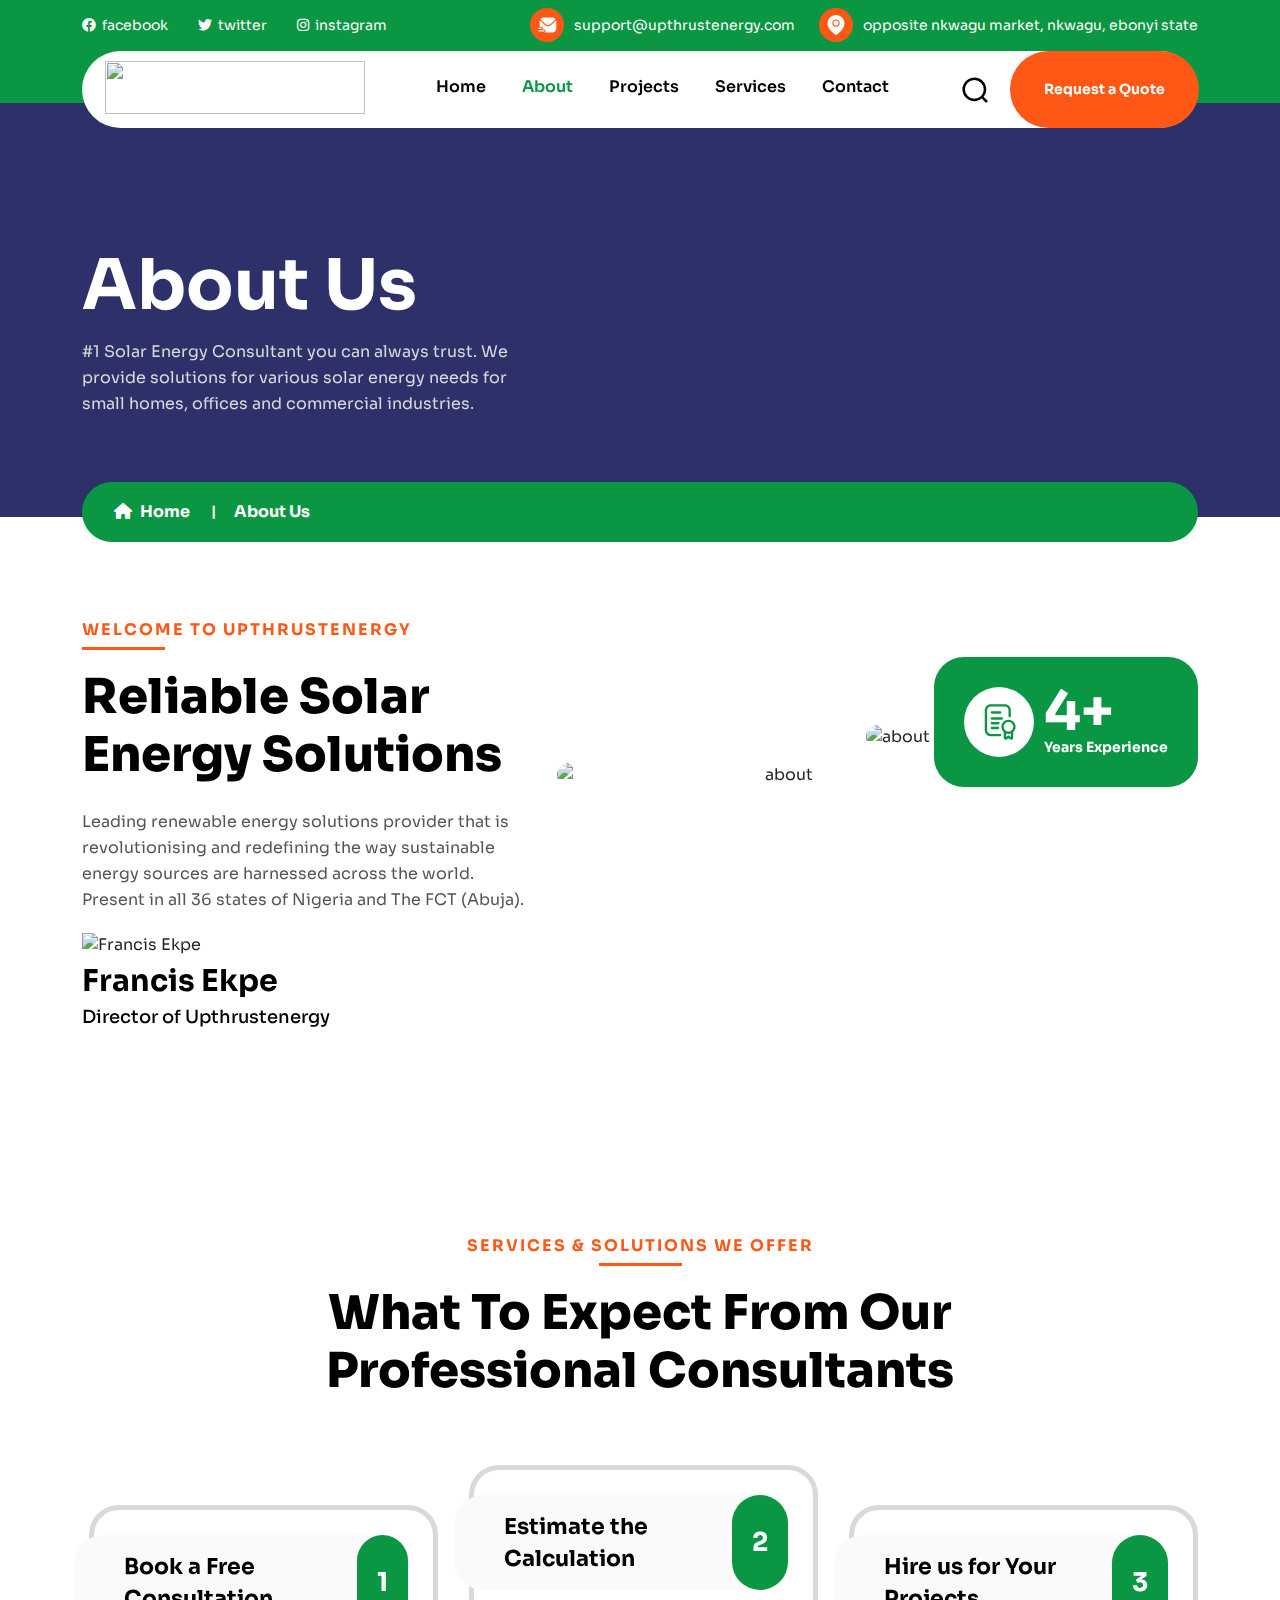
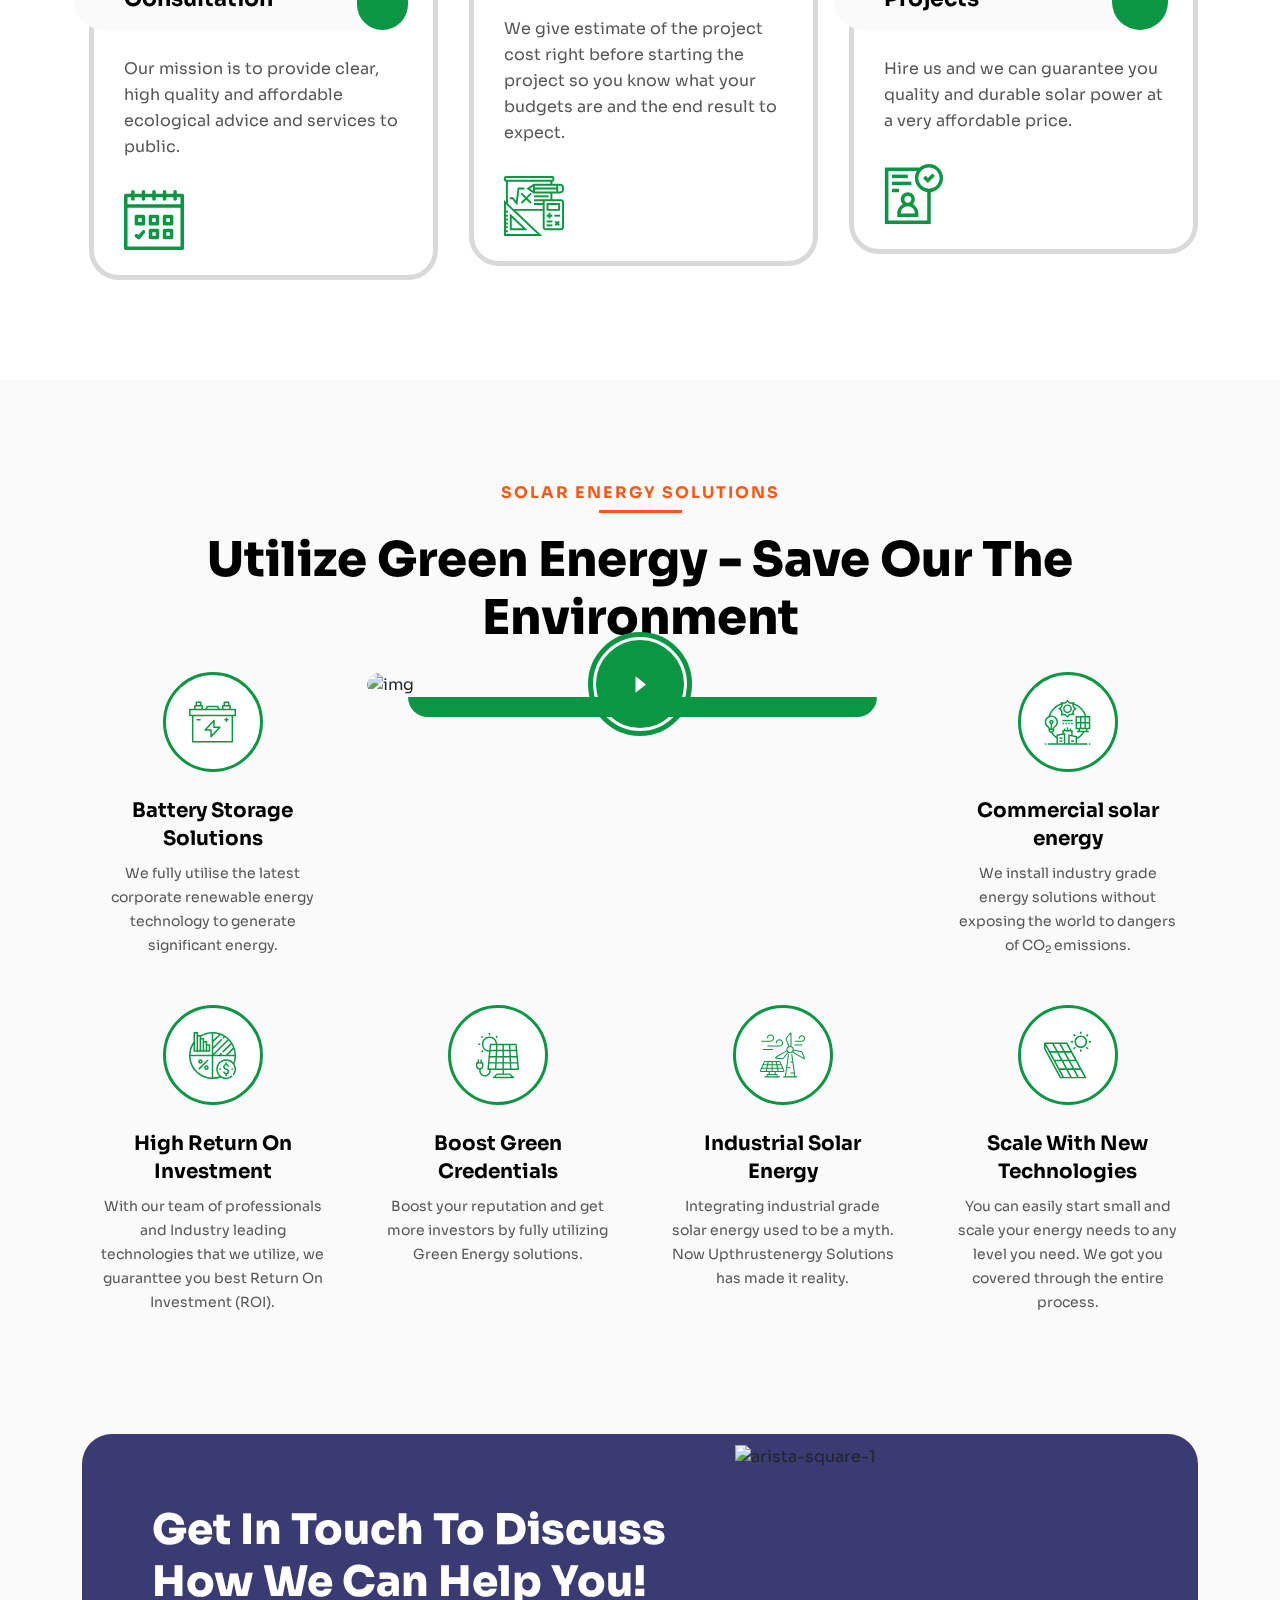
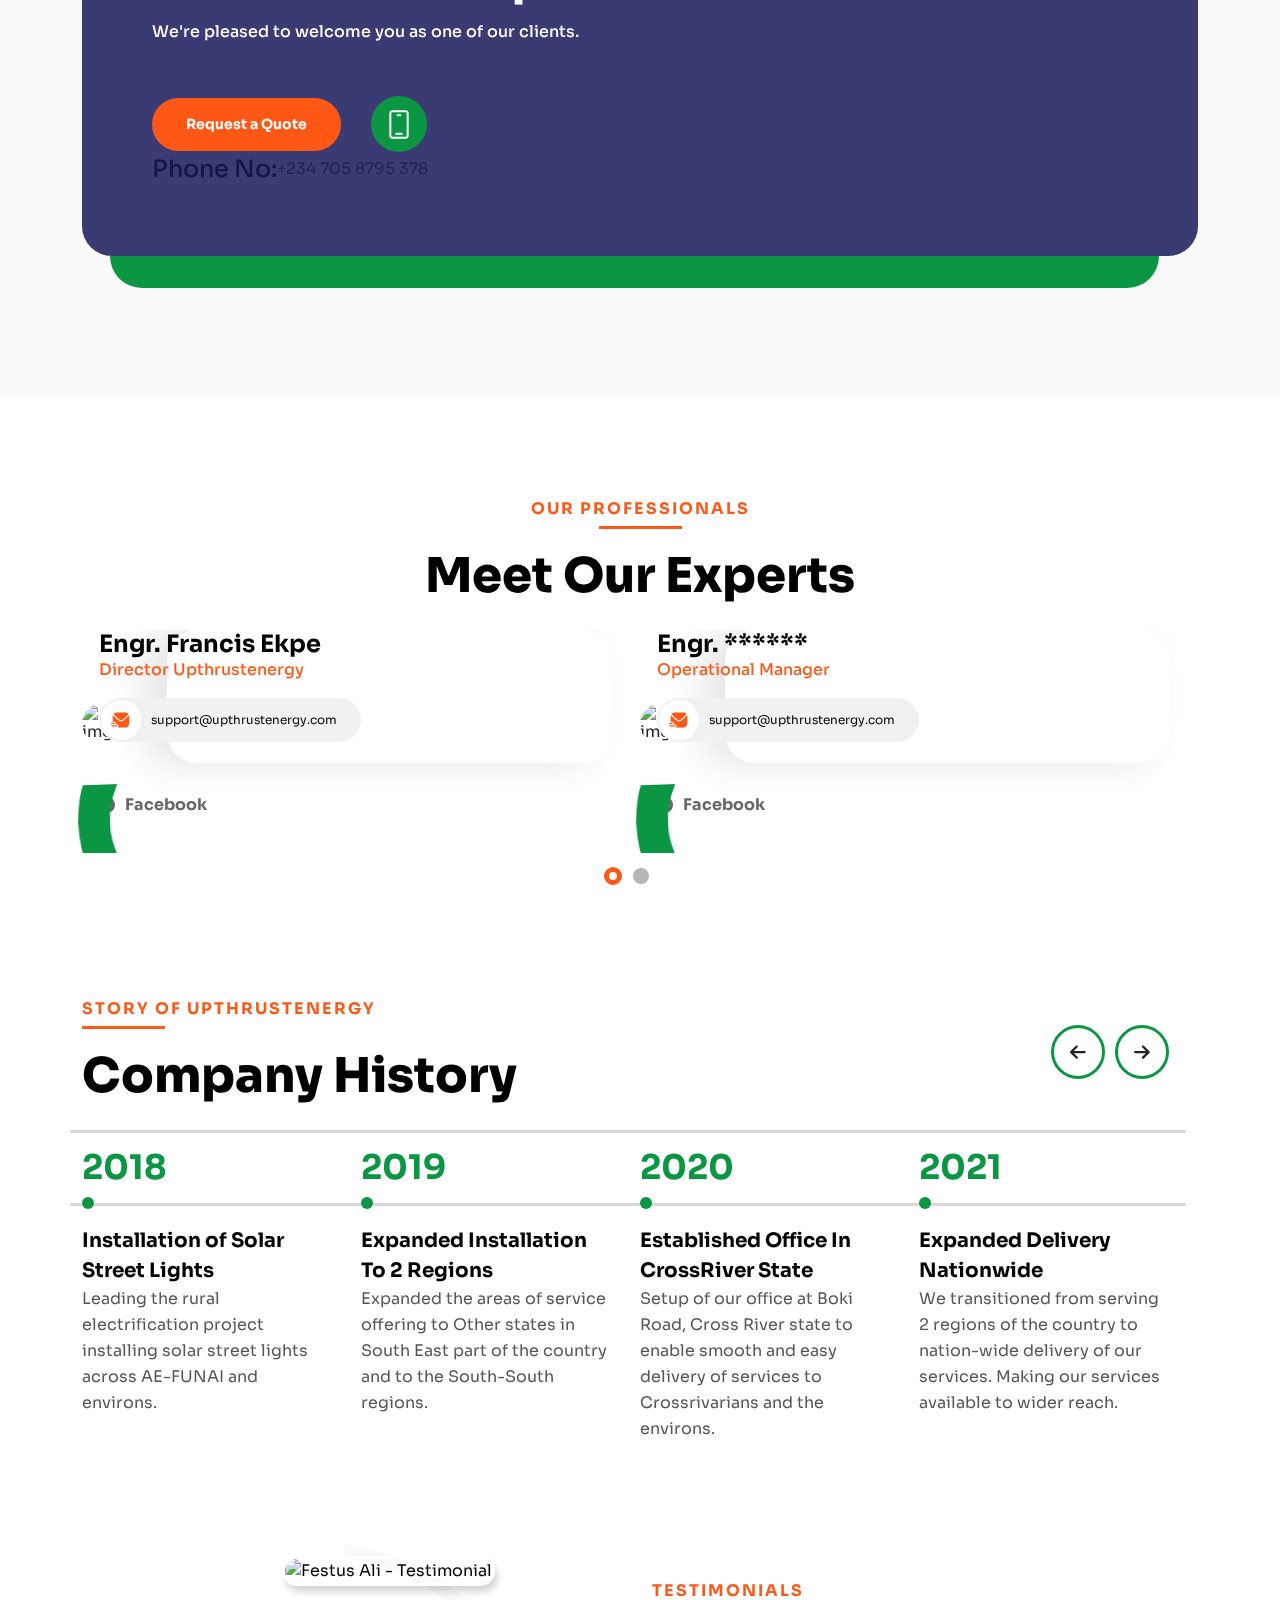
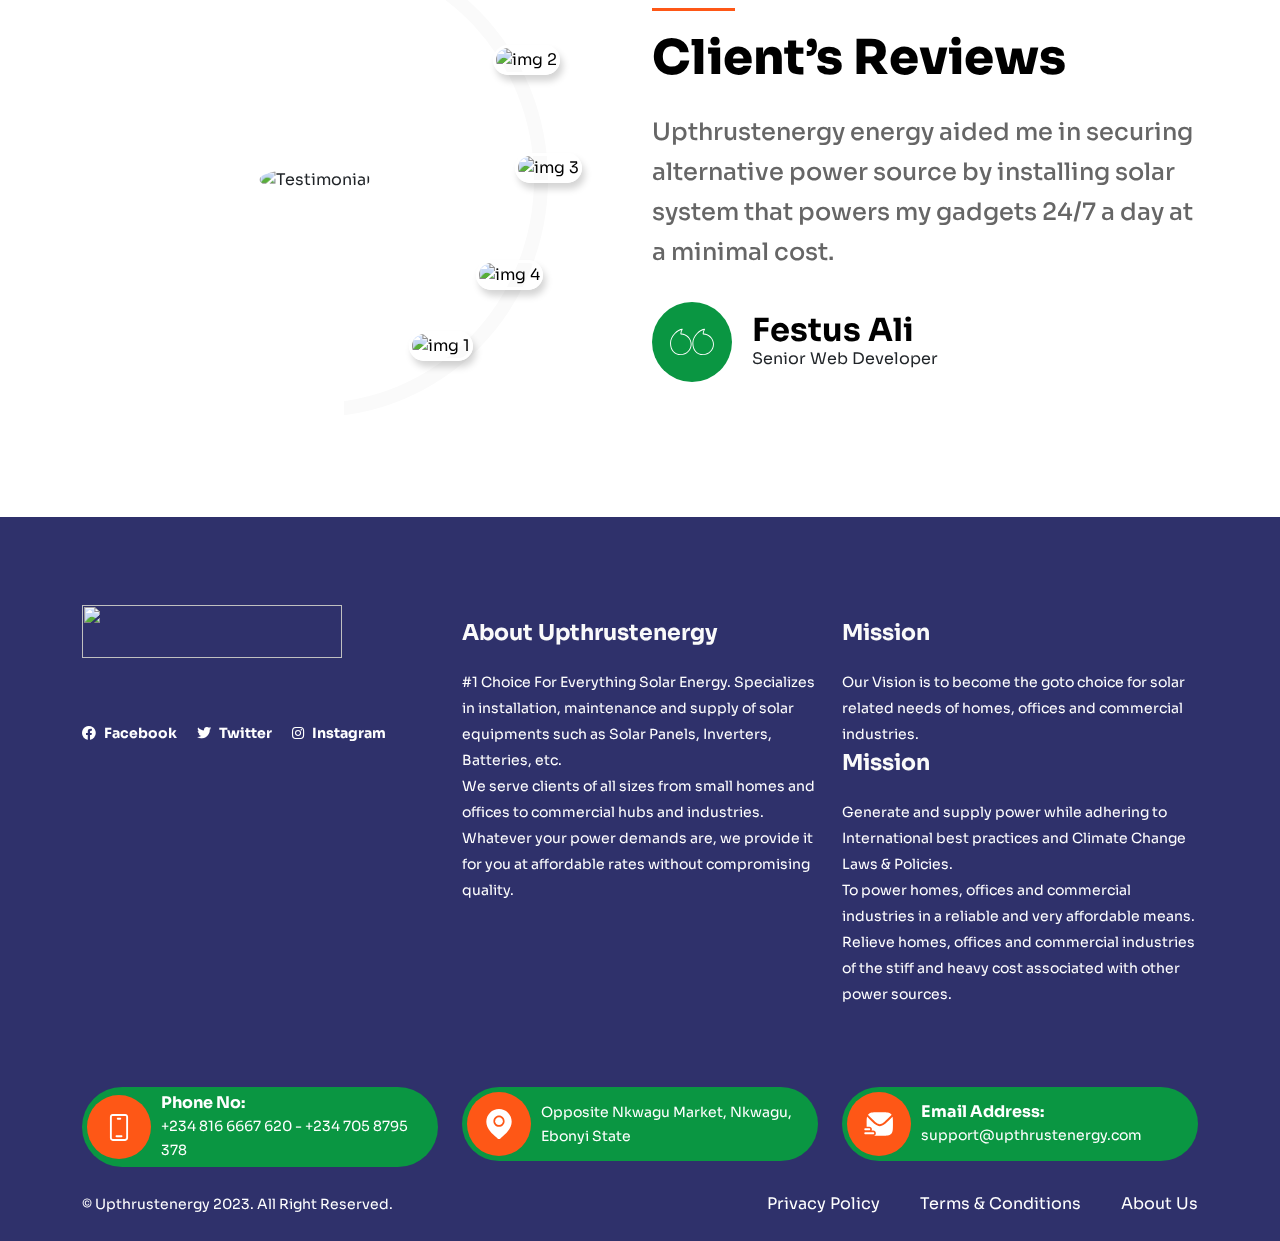
==== about.html @ 45bd328e "Add Basic Upthrustenergy Website Files" ====
<!DOCTYPE html>
<html lang="en">
<head>
  <meta charset="utf-8">
  <meta name="viewport" content="width=device-width, initial-scale=1.0">
  <meta name="description" content="Upthrustenergy - #1 Solar Energy Consultant you can always trust. We provide solutions for various solar energy needs for small homes, offices and commercial industries.">
  <meta name="keywords" content="Upthrustenergy, solar, energy, green energy, panel, inverter, battery, about, about us">
  <meta name="author" content="Festus Ali">
  <title>Upthrustenergy - About US</title>
  <link rel="icon" href="assets/img/favicon.png">
 
  <!-- CSS only -->
  <link rel="stylesheet" type="text/css" href="assets/css/bootstrap.min.css">
  <link rel="stylesheet" href="assets/css/owl.carousel.min.css">
  <link rel="stylesheet" href="assets/css/owl.theme.default.min.css">
  <link rel="stylesheet" href="assets/css/slick.css">
  <!-- Font Awesome 6 -->
  <link rel="stylesheet" href="assets/css/fontawesome.min.css">
  <link rel="stylesheet" href="assets/css/slick-theme.css">
  <!-- fancybox -->
  <link rel="stylesheet" href="assets/css/jquery.fancybox.min.css">
  <!-- style -->
  <link rel="stylesheet" href="assets/css/style.css">
  <!-- responsive -->
  <link rel="stylesheet" href="assets/css/responsive.css">
  <!-- color -->
  <link rel="stylesheet" href="assets/css/color.css">
</head>
<body>
<!-- preloader -->
  <div class="preloader"> 
    <div>
      <div class="multi-spinner-container">
        <div class="multi-spinner">
          <div class="multi-spinner">
            <div class="multi-spinner">
              <div class="multi-spinner">
              </div>
            </div>
          </div>
        </div>
      </div>
    </div>
  </div>
<!-- preloader end -->

<!-- Header and Nav Section -->
<header>
  <div class="top-bar">
    <div class="container">
      <div class="top-bar-text">
        <ul class="d-flex">
          <li><a href="#"><i class="fa-brands fa-facebook"></i>facebook</a></li>
          <li><a href="#"><i class="fa-brands fa-twitter"></i>Twitter</a></li>
          <li><a href="#"><i class="fa-brands fa-instagram"></i>instagram</a></li>
        </ul>
        <div class="d-flex top-bar-mail">
          <div class="d-flex align-items-center me-4">
            <i>
              <svg width="19" height="16" viewBox="0 0 19 16" fill="none" xmlns="http://www.w3.org/2000/svg">
                <path d="M0.833252 10.7083C0.488074 10.7083 0.208252 10.9881 0.208252 11.3333C0.208252 11.6785 0.488074 11.9583 0.833252 11.9583H3.33325C3.67843 11.9583 3.95825 11.6785 3.95825 11.3333C3.95825 10.9881 3.67843 10.7083 3.33325 10.7083H0.833252Z" fill="white"/>
                <path d="M0.833252 13.2083C0.488074 13.2083 0.208252 13.4881 0.208252 13.8333C0.208252 14.1785 0.488074 14.4583 0.833252 14.4583H5.83325C6.17843 14.4583 6.45825 14.1785 6.45825 13.8333C6.45825 13.4881 6.17843 13.2083 5.83325 13.2083H0.833252Z" fill="white"/>
                <path d="M2.59071 2.24172L2.5 2.16667C2.757 1.81294 3.0305 1.55276 3.38422 1.29576C4.4795 0.5 6.04189 0.5 9.16667 0.5H10.8333C13.9581 0.5 15.5205 0.5 16.6157 1.29576C16.9695 1.55276 17.2214 1.78443 17.4784 2.13816L17.3737 2.24225L15.4505 4.16551C14.0491 5.56689 13.0416 6.5725 12.1726 7.23558C11.318 7.88758 10.6712 8.14908 9.99992 8.14908C9.3285 8.14908 8.68175 7.88758 7.82717 7.23558C6.95817 6.5725 5.95066 5.56689 4.54927 4.16551L2.92989 2.54612L2.59071 2.24172Z" fill="white"/>
                <path d="M1.6665 8.00002C1.6665 5.80009 1.6665 4.37457 1.94419 3.34125L2.06971 3.45391L3.69904 5.08322C5.05926 6.44344 6.12525 7.50944 7.06879 8.22936C8.03456 8.96619 8.94517 9.39911 9.99975 9.39911C11.0543 9.39911 11.9649 8.96619 12.9307 8.22936C13.8742 7.50944 14.9402 6.44344 16.3004 5.08324L18.0527 3.33093C18.3332 4.36507 18.3332 5.79277 18.3332 8.00002C18.3332 11.1248 18.3332 12.6872 17.5374 13.7824C17.2804 14.1362 16.9693 14.4473 16.6156 14.7043C15.5203 15.5 13.9579 15.5 10.8332 15.5H9.1665C7.9762 15.5 7.0126 15.5 6.21518 15.456C6.95154 15.2834 7.49984 14.6224 7.49984 13.8334C7.49984 12.9129 6.75365 12.1667 5.83317 12.1667H4.77687C4.91868 11.9215 4.99984 11.6369 4.99984 11.3334C4.99984 10.4129 4.25365 9.66669 3.33317 9.66669H1.67251C1.6665 9.16577 1.6665 8.61294 1.6665 8.00002Z" fill="white"/>
              </svg>
            </i>
            <a href="mailto:support@upthrustenergy.com"><p>support@upthrustenergy.com</p></a>
          </div>
          <div class="d-flex align-items-center">
            <i>
              <svg width="20" height="20" viewBox="0 0 20 20" fill="none" xmlns="http://www.w3.org/2000/svg">
              <path d="M10 5.58319C8.59053 5.58319 7.44385 6.72991 7.44385 8.13936C7.44385 9.54882 8.59053 10.6955 10 10.6955C11.4095 10.6955 12.5562 9.54882 12.5562 8.13936C12.5562 6.72991 11.4095 5.58319 10 5.58319Z" fill="white"/>
              <path d="M15.9814 2.47758C14.3837 0.879883 12.2595 0 10 0C7.74055 0 5.61629 0.879883 4.01863 2.47758C2.4209 4.07531 1.54102 6.19953 1.54102 8.45895C1.54102 13.0298 5.86289 16.8315 8.18476 18.874C8.50738 19.1578 8.78602 19.4029 9.00793 19.6102C9.28609 19.8701 9.64297 20 9.99996 20C10.3569 20 10.7139 19.87 10.992 19.6103C11.214 19.4029 11.4926 19.1579 11.8152 18.874C14.1371 16.8316 18.4589 13.0298 18.4589 8.45898C18.4589 6.19953 17.5791 4.07531 15.9814 2.47758ZM10 11.8671C7.94449 11.8671 6.27226 10.1948 6.27226 8.13934C6.27226 6.08383 7.94449 4.4116 10 4.4116C12.0555 4.4116 13.7277 6.08383 13.7277 8.13934C13.7277 10.1948 12.0555 11.8671 10 11.8671Z" fill="white"/>
              </svg>
            </i>
            <p>Opposite Nkwagu Market, Nkwagu, Ebonyi State</p>
          </div>
        </div>
      </div>
    </div>
  </div>
  <div class="container">
  	<div class="menu-bar">
  		<div class="logo">
	  		<a href="index.html">
          <img src="assets/img/logo.png" alt="" width="260" height="53">
	  		</a>
  		</div>
  		<nav class="navbar">
  			<ul class="navbar-links">
  				<li class="navbar-dropdown">
  				  <a href="index.html">Home</a>
  				</li>
  				<li class="navbar-dropdown">
  				  <a href="about.html" class="active">About</a>
  				</li>
  				<li class="navbar-dropdown">
  				  <a href="our-projects.html">Projects</a>
  				</li>
  				<!-- <li class="navbar-dropdown has-children">
            <a href="#" class="active">Company</a>
            <ul class="dropdown">
              <li><a href="our-projects.html">Our Projects</a></li>
              <li><a href="projects-details.html">Projects Details</a></li>
              <li><a href="team-details.html">Team Details</a></li>
              <li><a href="pricing-plan.html">Pricing Plan</a></li>
            </ul>
  				</li> -->
  				<li class="navbar-dropdown">
  				  <a href="services.html">Services</a>
  				</li>
  				<li class="navbar-dropdown">
  				    <a href="contact.html">Contact</a>
  				</li>
  			</ul>
  		</nav>
  		<div class="search-style d-flex align-items-center">
  			<a href="javascript:void(0)" class="search-btn">
          <svg height="512" viewBox="0 0 24 24" width="512" xmlns="http://www.w3.org/2000/svg">
            <g id="_12" data-name="12">
              <path d="m21.71 20.29-2.83-2.82a9.52 9.52 0 1 0 -1.41 1.41l2.82 2.83a1 1 0 0 0 1.42 0 1 1 0 0 0 0-1.42zm-17.71-8.79a7.5 7.5 0 1 1 7.5 7.5 7.5 7.5 0 0 1 -7.5-7.5z"></path>
            </g>
          </svg>
        </a>
        <a class="header-button newsbox button" href="#">Request a Quote</a>
  		</div>
      <div class="bar-menu">
        <i class="fa-solid fa-bars"></i>
      </div>
    </div>
  </div>
  <div class="mobile-nav hmburger-menu" id="mobile-nav" style="display:block;">
    <div class="res-log">
      <a href="index.html">
        <img src="assets/img/logo.png" alt="" width="260" height="53">
      </a>
    </div>
    <ul>
      <li>
        <a href="index.html">Home</a>
      </li>
      <li>
        <a href="about.html" class="active">About</a>
      </li>
      <li>
        <a href="our-projects.html">Projects</a>
      </li>
      <!-- <li class="menu-item-has-children">
        <a href="JavaScript:void(0)">Company</a>
        <ul class="sub-menu">
          <li><a href="our-projects.html">Our Projects</a></li>
          <li><a href="projects-details.html">Projects Details</a></li>
          <li><a href="team-details.html">Team Details</a></li>
          <li><a href="pricing-plan.html">Pricing Plan</a></li>
        </ul>
      </li> -->
      <li>
        <a href="services.html">Services</a>
      </li>
      <li>
        <a href="contact.html">Contacts</a>
      </li>
    </ul>
    <a href="JavaScript:void(0)" id="res-cross"></a>

    <div class="about-energix">
      <div class="d-flex align-items-center top-bar-mail">
        <div class="d-flex align-items-center">
          <i>
            <svg width="20" height="20" viewBox="0 0 37 37" fill="none" xmlns="http://www.w3.org/2000/svg">
            <path fill-rule="evenodd" clip-rule="evenodd" d="M10.7917 4.23926C10.1532 4.23926 9.6355 4.75693 9.6355 5.39551V31.6038C9.6355 32.2424 10.1532 32.7601 10.7917 32.7601H26.2084C26.847 32.7601 27.3647 32.2424 27.3647 31.6038V5.39551C27.3647 4.75693 26.847 4.23926 26.2084 4.23926H10.7917ZM7.323 5.39551C7.323 3.47977 8.87601 1.92676 10.7917 1.92676H26.2084C28.1241 1.92676 29.6772 3.47977 29.6772 5.39551V31.6038C29.6772 33.5195 28.1241 35.0726 26.2084 35.0726H10.7917C8.87601 35.0726 7.323 33.5195 7.323 31.6038V5.39551Z" fill="white"></path>
            <path fill-rule="evenodd" clip-rule="evenodd" d="M15.8022 7.70801C15.8022 7.06943 16.3199 6.55176 16.9585 6.55176H20.0418C20.6804 6.55176 21.1981 7.06943 21.1981 7.70801C21.1981 8.34658 20.6804 8.86426 20.0418 8.86426H16.9585C16.3199 8.86426 15.8022 8.34658 15.8022 7.70801Z" fill="white"></path>
            <path fill-rule="evenodd" clip-rule="evenodd" d="M14.2605 29.291C14.2605 28.6525 14.7782 28.1348 15.4167 28.1348H21.5834C22.222 28.1348 22.7397 28.6525 22.7397 29.291C22.7397 29.9296 22.222 30.4473 21.5834 30.4473H15.4167C14.7782 30.4473 14.2605 29.9296 14.2605 29.291Z" fill="white"></path>
            </svg>
          </i>
          <a href="callto:+2348166667620"><p>+234 816 6667 620  -  +234 705 8795 378</p></a>
        </div>
      </div>
      <div class="d-flex align-items-center top-bar-mail">
        <div class="d-flex align-items-center">
          <i>
            <svg width="19" height="16" viewBox="0 0 19 16" fill="none" xmlns="http://www.w3.org/2000/svg">
              <path d="M0.833252 10.7083C0.488074 10.7083 0.208252 10.9881 0.208252 11.3333C0.208252 11.6785 0.488074 11.9583 0.833252 11.9583H3.33325C3.67843 11.9583 3.95825 11.6785 3.95825 11.3333C3.95825 10.9881 3.67843 10.7083 3.33325 10.7083H0.833252Z" fill="white"></path>
              <path d="M0.833252 13.2083C0.488074 13.2083 0.208252 13.4881 0.208252 13.8333C0.208252 14.1785 0.488074 14.4583 0.833252 14.4583H5.83325C6.17843 14.4583 6.45825 14.1785 6.45825 13.8333C6.45825 13.4881 6.17843 13.2083 5.83325 13.2083H0.833252Z" fill="white"></path>
              <path d="M2.59071 2.24172L2.5 2.16667C2.757 1.81294 3.0305 1.55276 3.38422 1.29576C4.4795 0.5 6.04189 0.5 9.16667 0.5H10.8333C13.9581 0.5 15.5205 0.5 16.6157 1.29576C16.9695 1.55276 17.2214 1.78443 17.4784 2.13816L17.3737 2.24225L15.4505 4.16551C14.0491 5.56689 13.0416 6.5725 12.1726 7.23558C11.318 7.88758 10.6712 8.14908 9.99992 8.14908C9.3285 8.14908 8.68175 7.88758 7.82717 7.23558C6.95817 6.5725 5.95066 5.56689 4.54927 4.16551L2.92989 2.54612L2.59071 2.24172Z" fill="white"></path>
              <path d="M1.6665 8.00002C1.6665 5.80009 1.6665 4.37457 1.94419 3.34125L2.06971 3.45391L3.69904 5.08322C5.05926 6.44344 6.12525 7.50944 7.06879 8.22936C8.03456 8.96619 8.94517 9.39911 9.99975 9.39911C11.0543 9.39911 11.9649 8.96619 12.9307 8.22936C13.8742 7.50944 14.9402 6.44344 16.3004 5.08324L18.0527 3.33093C18.3332 4.36507 18.3332 5.79277 18.3332 8.00002C18.3332 11.1248 18.3332 12.6872 17.5374 13.7824C17.2804 14.1362 16.9693 14.4473 16.6156 14.7043C15.5203 15.5 13.9579 15.5 10.8332 15.5H9.1665C7.9762 15.5 7.0126 15.5 6.21518 15.456C6.95154 15.2834 7.49984 14.6224 7.49984 13.8334C7.49984 12.9129 6.75365 12.1667 5.83317 12.1667H4.77687C4.91868 11.9215 4.99984 11.6369 4.99984 11.3334C4.99984 10.4129 4.25365 9.66669 3.33317 9.66669H1.67251C1.6665 9.16577 1.6665 8.61294 1.6665 8.00002Z" fill="white"></path>
              </svg>
          </i>
          <a href="mailto:support@upthrustenergy.com"><p>support@upthrustenergy.com</p></a>
        </div>
      </div>
    </div>
  </div>
</header>

<!-- About Page Banner -->
<section class="banner" style="background-image:url(assets/img/banner.jpg)">
  <div class="container">
    <div class="banner-text">
      <h2>About Us</h2>
      <p>#1 Solar Energy Consultant you can always trust. We provide solutions for various solar energy needs for small homes, offices and commercial industries.</p>
      <ul class="page-breadcrumb">
        <li><a href="index.html"><i class="fa-solid fa-house pe-2"></i>Home</a></li>
        <li>About us</li>
      </ul>
    </div>
  </div>
</section>

<!--WELCOME TO UPTHRUSTENERGY -->
<section class="gap">
  <div class="container">
    <div class="row">
      <div class="col-xl-5">
        <div class="heading">
          <p>Welcome to Upthrustenergy</p>
          <div class="line"></div>
          <h2>Reliable Solar Energy Solutions</h2>
        </div>
        <div class="renewable-group w-100">
          <p>
            Leading renewable energy solutions provider that is revolutionising and redefining the way sustainable energy sources are harnessed across the world. Present in all 36 states of Nigeria and The FCT (Abuja).
          </p>
					<img alt="Francis Ekpe" src="assets/img/francis-ekpe.png">
					<h3>Francis Ekpe</h3>
					<h6>Director of Upthrustenergy</h6>
        </div>
      </div>
      <div class="col-xl-7">
        <div class="about-img">
          <img alt="about" src="assets/img/about-1.jpg">
          <img alt="about" class="img-about" src="assets/img/about-2.jpg">
          <div class="about-two-content">
            <div class="d-flex"> 
              <i>
                <svg width="38" height="38" viewBox="0 0 38 38" xmlns="http://www.w3.org/2000/svg">
                <path d="M20.1875 30.875H10.6875C8.72337 30.875 7.125 29.2766 7.125 27.3125V7.125C7.125 5.16087 8.72337 3.5625 10.6875 3.5625H24.9375C26.9016 3.5625 28.5 5.16087 28.5 7.125V13.1338C28.5 13.7893 29.0308 14.3213 29.6875 14.3213C30.3442 14.3213 30.875 13.7893 30.875 13.1338V7.125C30.875 3.85106 28.2114 1.1875 24.9375 1.1875H10.6875C7.41356 1.1875 4.75 3.85106 4.75 7.125V27.3125C4.75 30.5864 7.41356 33.25 10.6875 33.25H20.1875C20.8442 33.25 21.375 32.718 21.375 32.0625C21.375 31.407 20.8442 30.875 20.1875 30.875Z" fill="#0a9642"></path>
                <path d="M11.875 10.6875H20.1875C20.8442 10.6875 21.375 10.1555 21.375 9.5C21.375 8.8445 20.8442 8.3125 20.1875 8.3125H11.875C11.2183 8.3125 10.6875 8.8445 10.6875 9.5C10.6875 10.1555 11.2183 10.6875 11.875 10.6875Z" fill="#0a9642"></path>
                <path d="M22.99 15.4375C22.99 14.782 22.4592 14.25 21.8025 14.25H11.875C11.2183 14.25 10.6875 14.782 10.6875 15.4375C10.6875 16.093 11.2183 16.625 11.875 16.625H21.8025C22.4592 16.625 22.99 16.093 22.99 15.4375Z" fill="#0a9642"></path>
                <path d="M19.6175 20.1875C19.6175 19.532 19.0867 19 18.43 19H11.875C11.2183 19 10.6875 19.532 10.6875 20.1875C10.6875 20.843 11.2183 21.375 11.875 21.375H18.43C19.0867 21.375 19.6175 20.843 19.6175 20.1875Z" fill="#0a9642"></path>
                <path d="M11.875 23.75C11.2183 23.75 10.6875 24.282 10.6875 24.9375C10.6875 25.593 11.2183 26.125 11.875 26.125H17.8838C18.5404 26.125 19.0712 25.593 19.0712 24.9375C19.0712 24.282 18.5404 23.75 17.8838 23.75H11.875Z" fill="#0a9642"></path>
                <path d="M35.625 23.75C35.625 19.8206 32.4294 16.625 28.5 16.625C24.5706 16.625 21.375 19.8206 21.375 23.75C21.375 25.8531 22.2965 27.74 23.75 29.0462V35.0277C23.75 35.6856 24.1122 36.2888 24.6929 36.5999C25.2771 36.9134 25.9754 36.879 26.5264 36.5121L28.5 35.1868L30.4784 36.5144C30.7753 36.7127 31.1172 36.8113 31.4616 36.8113C31.7502 36.8113 32.0411 36.7412 32.3071 36.5987C32.8878 36.2876 33.25 35.6844 33.25 35.0265V29.0451C34.7035 27.74 35.625 25.8542 35.625 23.75ZM30.875 33.9197L29.1626 32.7702C28.7613 32.5007 28.2399 32.5007 27.8386 32.7702L26.1262 33.9197V30.4594C26.8707 30.7242 27.6676 30.875 28.5012 30.875C29.3348 30.875 30.1316 30.723 30.8762 30.4594L30.875 33.9197ZM28.5 28.5C25.8804 28.5 23.75 26.3696 23.75 23.75C23.75 21.1304 25.8804 19 28.5 19C31.1196 19 33.25 21.1304 33.25 23.75C33.25 26.3696 31.1196 28.5 28.5 28.5Z" fill="#0a9642"></path>
                </svg>
              </i>
              <div>
                <div class="d-flex">
                  <h2 class="timer count-title count-number" data-to="7" data-speed="1500">7</h2><span>+</span></div>
                    <h6>Years Experience</h6>
              </div>
            </div>
        </div>
        </div>
      </div>
    </div>
  </div>
</section>

<!-- Process and Solutions Section -->
<section class="process-solutions gap">
  <div class="container">
    <div class="heading">
      <p>Services & Solutions we offer</p>
      <div class="line"></div>
      <h2>What to expect from our professional consultants</h2>
    </div>
    <div class="row">
      <div class="col-lg-4 col-md-6">
        <div class="free-consultation">
          <div class="free-consultation-number">
            <h3>Book a Free Consultation</h3>
            <span>1</span>
          </div>
          <p> 
            Our mission is to provide clear, high quality and affordable ecological advice and services to public.
          </p>
          <svg width="60" height="60" viewBox="0 0 60 60" fill="none" xmlns="http://www.w3.org/2000/svg">
            <g clip-path="url(#clip0_41_298)">
            <path d="M58.2422 3.75H52.8516V1.75781C52.8516 0.787031 52.0645 0 51.0938 0C50.123 0 49.3359 0.787031 49.3359 1.75781V3.75H42.3047V1.75781C42.3047 0.787031 41.5177 0 40.5469 0C39.5761 0 38.7891 0.787031 38.7891 1.75781V3.75H31.7578V1.75781C31.7578 0.787031 30.9708 0 30 0C29.0292 0 28.2422 0.787031 28.2422 1.75781V3.75H21.2109V1.75781C21.2109 0.787031 20.4239 0 19.4531 0C18.4823 0 17.6953 0.787031 17.6953 1.75781V3.75H10.6641V1.75781C10.6641 0.787031 9.87703 0 8.90625 0C7.93547 0 7.14844 0.787031 7.14844 1.75781V3.75H1.75781C0.787031 3.75 0 4.53703 0 5.50781V58.2422C0 59.213 0.787031 60 1.75781 60H58.2422C59.213 60 60 59.213 60 58.2422V5.50781C60 4.53703 59.213 3.75 58.2422 3.75ZM7.14844 7.26562V9.02344C7.14844 9.99422 7.93547 10.7812 8.90625 10.7812C9.87703 10.7812 10.6641 9.99422 10.6641 9.02344V7.26562H17.6953V9.02344C17.6953 9.99422 18.4823 10.7812 19.4531 10.7812C20.4239 10.7812 21.2109 9.99422 21.2109 9.02344V7.26562H28.2422V9.02344C28.2422 9.99422 29.0292 10.7812 30 10.7812C30.9708 10.7812 31.7578 9.99422 31.7578 9.02344V7.26562H38.7891V9.02344C38.7891 9.99422 39.5761 10.7812 40.5469 10.7812C41.5177 10.7812 42.3047 9.99422 42.3047 9.02344V7.26562H49.3359V9.02344C49.3359 9.99422 50.123 10.7812 51.0938 10.7812C52.0645 10.7812 52.8516 9.99422 52.8516 9.02344V7.26562H56.4844V14.2969H3.51562V7.26562H7.14844ZM3.51562 56.4844V17.8125H56.4844V56.4844H3.51562Z" fill="#0A9642"/>
            <path d="M19.4531 24.8438H12.4219C11.4511 24.8438 10.6641 25.6308 10.6641 26.6016V33.6328C10.6641 34.6036 11.4511 35.3906 12.4219 35.3906H19.4531C20.4239 35.3906 21.2109 34.6036 21.2109 33.6328V26.6016C21.2109 25.6308 20.4239 24.8438 19.4531 24.8438ZM17.6953 31.875H14.1797V28.3594H17.6953V31.875Z" fill="#0A9642"/>
            <path d="M47.5781 24.8438H40.5469C39.5761 24.8438 38.7891 25.6308 38.7891 26.6016V33.6328C38.7891 34.6036 39.5761 35.3906 40.5469 35.3906H47.5781C48.5489 35.3906 49.3359 34.6036 49.3359 33.6328V26.6016C49.3359 25.6308 48.5489 24.8438 47.5781 24.8438ZM45.8203 31.875H42.3047V28.3594H45.8203V31.875Z" fill="#0A9642"/>
            <path d="M33.5156 38.7891H26.4844C25.5136 38.7891 24.7266 39.5761 24.7266 40.5469V47.5781C24.7266 48.5489 25.5136 49.3359 26.4844 49.3359H33.5156C34.4864 49.3359 35.2734 48.5489 35.2734 47.5781V40.5469C35.2734 39.5761 34.4864 38.7891 33.5156 38.7891ZM31.7578 45.8203H28.2422V42.3047H31.7578V45.8203Z" fill="#0A9642"/>
            <path d="M33.5156 24.8438H26.4844C25.5136 24.8438 24.7266 25.6308 24.7266 26.6016V33.6328C24.7266 34.6036 25.5136 35.3906 26.4844 35.3906H33.5156C34.4864 35.3906 35.2734 34.6036 35.2734 33.6328V26.6016C35.2734 25.6308 34.4864 24.8438 33.5156 24.8438ZM31.7578 31.875H28.2422V28.3594H31.7578V31.875Z" fill="#0A9642"/>
            <path d="M47.5781 38.7891H40.5469C39.5761 38.7891 38.7891 39.5761 38.7891 40.5469V47.5781C38.7891 48.5489 39.5761 49.3359 40.5469 49.3359H47.5781C48.5489 49.3359 49.3359 48.5489 49.3359 47.5781V40.5469C49.3359 39.5761 48.5489 38.7891 47.5781 38.7891ZM45.8203 45.8203H42.3047V42.3047H45.8203V45.8203Z" fill="#0A9642"/>
            <path d="M20.562 40.4486C19.8087 39.8362 18.7016 39.9505 18.0892 40.7036L14.5152 45.0996L13.5365 44.297C12.7858 43.6812 11.6783 43.791 11.0627 44.5416C10.4471 45.2923 10.5566 46.3998 11.3074 47.0154L13.6511 48.9373C14.4056 49.556 15.517 49.4406 16.1296 48.687L20.8171 42.9214C21.4295 42.1681 21.3153 41.061 20.562 40.4486Z" fill="#0A9642"/>
            </g>
            <defs>
            <clipPath id="clip0_41_298">
            <rect width="60" height="60" fill="white"/>
            </clipPath>
            </defs>
          </svg>
        </div>
      </div>
      <div class="col-lg-4 col-md-6">
        <div class="free-consultation mt-lg-0">
          <div class="free-consultation-number">
            <h3>Estimate the Calculation</h3>
            <span>2</span>
          </div>
          <p> 
            We give estimate of the project cost right before starting the project so you know what your budgets are and the end result to expect.
          </p>
          <svg width="60" height="60" viewBox="0 0 60 60" fill="none" xmlns="http://www.w3.org/2000/svg">
            <g clip-path="url(#clip0_43_455)">
            <path d="M56.129 17.4189C58.2639 17.4189 60 15.6828 60 13.5479V11.6124C60 9.47752 58.2639 7.74145 56.129 7.74145H48.3871V5.80596C49.4545 5.80596 50.3226 4.93793 50.3226 3.87048V1.935C50.3226 0.86755 49.4545 -0.000488281 48.3871 -0.000488281H1.93548C0.868038 -0.000488281 0 0.86755 0 1.935V3.87048C0 4.93793 0.868038 5.80596 1.93548 5.80596V25.7113L0 23.8836V59.9995H38.2405L11.5992 34.8382H38.7097V51.2898C38.7097 52.8903 40.0124 54.1931 41.6129 54.1931H57.0968C58.6972 54.1931 60 52.8903 60 51.2898V26.1285C60 24.5281 58.6972 23.2253 57.0968 23.2253H48.3871V17.4189H56.129ZM52.2581 11.6124H30.9677V9.67693H52.2581V11.6124ZM29.0323 14.6432L25.9386 12.5802L29.0323 10.5171V14.6432ZM30.9677 13.5479H52.2581V15.4834H30.9677V13.5479ZM58.0645 11.6124V13.5479C58.0645 14.6153 57.1965 15.4834 56.129 15.4834H54.1936V9.67693H56.129C57.1965 9.67693 58.0645 10.545 58.0645 11.6124ZM1.93548 1.935H48.3871L48.388 3.87048H1.93548V1.935ZM1.93548 58.064V56.1285H3.87097V54.1931H1.93548V52.2576H3.87097V50.3221H1.93548V48.3866H3.87097V46.4511H1.93548V44.5156H3.87097V42.5802H1.93548V40.6447H3.87097V38.7092H1.93548V36.7737H3.87097V34.8382H1.93548V28.3735L33.3725 58.064H1.93548ZM58.0645 26.1285V51.2898C58.0645 51.8238 57.6298 52.2576 57.0968 52.2576H41.6129C41.0799 52.2576 40.6452 51.8238 40.6452 51.2898V26.1285C40.6452 25.5946 41.0799 25.1608 41.6129 25.1608H57.0968C57.6298 25.1608 58.0645 25.5946 58.0645 26.1285ZM46.4516 23.2253H30V25.1608H38.8878C38.7791 25.4646 38.7097 25.7879 38.7097 26.1285V27.0963H30V29.0318H38.7097V32.9027H9.54984L3.87097 27.5395V5.80596H46.4516V7.74145H29.7066L22.4485 12.5802L29.7066 17.4189H46.4516V23.2253Z" fill="#0A9642"/>
            <path d="M20.3225 11.6123H13.6693L11.9205 24.7222L9.17412 21.2897H5.8064V23.2252H8.24513L13.2407 29.4702L15.3628 13.5478H20.3225V11.6123Z" fill="#0A9642"/>
            <path d="M26.4125 16.7349L22.258 20.8893L18.1036 16.7349L16.7351 18.1033L20.8896 22.2578L16.7351 26.4123L18.1036 27.7807L22.258 23.6262L26.4125 27.7807L27.781 26.4123L23.6265 22.2578L27.781 18.1033L26.4125 16.7349Z" fill="#0A9642"/>
            <path d="M30 19.3545H44.5161V21.29H30V19.3545Z" fill="#0A9642"/>
            <path d="M5.8064 37.3545V54.1931H23.635L5.8064 37.3545ZM7.74188 41.8449L18.7674 52.2576H7.74188V41.8449Z" fill="#0A9642"/>
            <path d="M56.129 27.0962H42.5806V34.8381H56.129V27.0962ZM54.1935 32.9026H44.5161V29.0317H54.1935V32.9026Z" fill="#0A9642"/>
            <path d="M50.3225 38.709H56.129V40.6445H50.3225V38.709Z" fill="#0A9642"/>
            <path d="M42.5806 44.5156H48.387V46.4511H42.5806V44.5156Z" fill="#0A9642"/>
            <path d="M42.5806 48.3867H48.387V50.3222H42.5806V48.3867Z" fill="#0A9642"/>
            <path d="M44.5161 42.5804H46.4515V40.6449H48.387V38.7094H46.4515V36.7739H44.5161V38.7094H42.5806V40.6449H44.5161V42.5804Z" fill="#0A9642"/>
            <path d="M54.4772 44.7993L53.2259 46.0506L51.9746 44.7993L50.6062 46.1678L51.8575 47.419L50.6062 48.6703L51.9746 50.0387L53.2259 48.7875L54.4772 50.0387L55.8456 48.6703L54.5944 47.419L55.8456 46.1678L54.4772 44.7993Z" fill="#0A9642"/>
            </g>
            <defs>
            <clipPath id="clip0_43_455">
            <rect width="60" height="60" fill="white" transform="translate(0 -0.000488281)"/>
            </clipPath>
            </defs>
          </svg>
        </div>
      </div>
      <div class="col-lg-4 col-md-6">
        <div class="free-consultation">
          <div class="free-consultation-number">
            <h3>Hire us for Your Projects</h3>
            <span>3</span>
          </div>
          <p> 
            Hire us and we can guarantee you quality and durable solar power at a very affordable price.
          </p>
          <svg width="60" height="60" viewBox="0 0 60 60" fill="none" xmlns="http://www.w3.org/2000/svg">
            <g clip-path="url(#clip0_44_537)">
            <path d="M43.8824 13.9748L41.6008 11.6933L39.1052 14.1888L43.8824 18.9661L50.8949 11.9535L48.3993 9.45801L43.8824 13.9748Z" fill="#0A9642"/>
            <path d="M59.1176 14.1176C59.1176 6.33318 52.7844 0 45 0C41.4281 0 38.1622 1.33412 35.6731 3.52941H0.882324V60H46.7647V28.1252C53.7193 27.2541 59.1176 21.3046 59.1176 14.1176ZM4.41174 56.4706V7.05882H32.7775C31.5728 9.13659 30.8823 11.5479 30.8823 14.1176C30.8823 21.3046 36.2807 27.2541 43.2353 28.1252V56.4706H4.41174ZM45 24.7059C39.1616 24.7059 34.4117 19.956 34.4117 14.1176C34.4117 8.27929 39.1616 3.52941 45 3.52941C50.8383 3.52941 55.5882 8.27929 55.5882 14.1176C55.5882 19.956 50.8383 24.7059 45 24.7059Z" fill="#0A9642"/>
            <path d="M28.9431 40.1463C30.1436 38.8804 30.8824 37.1724 30.8824 35.2942C30.8824 31.4019 27.7158 28.2354 23.8236 28.2354C19.9314 28.2354 16.7648 31.4019 16.7648 35.2942C16.7648 37.1724 17.5036 38.8804 18.7041 40.1463C15.4459 41.9538 13.2354 45.4292 13.2354 49.4118V52.9412H34.4118V49.4118C34.4118 45.4292 32.2012 41.9538 28.9431 40.1463ZM20.2942 35.2942C20.2942 33.3481 21.8775 31.7648 23.8236 31.7648C25.7697 31.7648 27.353 33.3481 27.353 35.2942C27.353 37.2403 25.7697 38.8236 23.8236 38.8236C21.8775 38.8236 20.2942 37.2403 20.2942 35.2942ZM16.7648 49.4118C16.7648 45.5196 19.9314 42.353 23.8236 42.353C27.7158 42.353 30.8824 45.5196 30.8824 49.4118H16.7648Z" fill="#0A9642"/>
            <path d="M7.94116 10.5884H23.8235V14.1178H7.94116V10.5884Z" fill="#0A9642"/>
            <path d="M7.94116 17.647H27.3529V21.1764H7.94116V17.647Z" fill="#0A9642"/>
            <path d="M7.94116 24.7061H15V28.2355H7.94116V24.7061Z" fill="#0A9642"/>
            </g>
            <defs>
            <clipPath id="clip0_44_537">
            <rect width="60" height="60" fill="white"/>
            </clipPath>
            </defs>
          </svg>
        </div>
      </div>
    </div>
  </div>
</section>

<!-- Solar Energy Solutions Section -->
<section class="section-solar-energy gap">
  <div class="container">
    <div class="heading">
      <p>Solar Energy Solutions</p>
      <div class="line"></div>
      <h2>Utilize Green Energy - Save our the Environment</h2>
    </div>
    <div class="row">
      <div class="col-xl-3 col-lg-4 ">
        <div class="use-energix two">
          <div class="use-energix-icon">
            <i>
              <svg width="60" height="54" viewBox="0 0 60 54" fill="none" xmlns="http://www.w3.org/2000/svg">
                <path d="M59.0625 10.125H53.4375V6.375C53.4375 6.12636 53.3387 5.8879 53.1629 5.71209C52.9871 5.53627 52.7486 5.4375 52.5 5.4375H51.5625V1.6875C51.5625 1.43886 51.4637 1.2004 51.2879 1.02459C51.1121 0.848772 50.8736 0.75 50.625 0.75H45C44.7514 0.75 44.5129 0.848772 44.3371 1.02459C44.1613 1.2004 44.0625 1.43886 44.0625 1.6875V5.4375H43.125C42.8764 5.4375 42.6379 5.53627 42.4621 5.71209C42.2863 5.8879 42.1875 6.12636 42.1875 6.375V10.125H39.0171L37.4011 6.89316C37.3232 6.73744 37.2035 6.60648 37.0554 6.51496C36.9073 6.42344 36.7366 6.37498 36.5625 6.375H23.4375C23.2634 6.37498 23.0927 6.42344 22.9446 6.51496C22.7965 6.60648 22.6768 6.73744 22.5989 6.89316L20.9829 10.125H17.8125V6.375C17.8125 6.12636 17.7137 5.8879 17.5379 5.71209C17.3621 5.53627 17.1236 5.4375 16.875 5.4375H15.9375V1.6875C15.9375 1.43886 15.8387 1.2004 15.6629 1.02459C15.4871 0.848772 15.2486 0.75 15 0.75H9.375C9.12636 0.75 8.8879 0.848772 8.71209 1.02459C8.53627 1.2004 8.4375 1.43886 8.4375 1.6875V5.4375H7.5C7.25136 5.4375 7.0129 5.53627 6.83709 5.71209C6.66127 5.8879 6.5625 6.12636 6.5625 6.375V10.125H0.9375C0.68886 10.125 0.450403 10.2238 0.274587 10.3996C0.0987721 10.5754 0 10.8139 0 11.0625L0 18.5625C0 18.8111 0.0987721 19.0496 0.274587 19.2254C0.450403 19.4012 0.68886 19.5 0.9375 19.5H3.75V52.3125C3.75 52.5611 3.84877 52.7996 4.02459 52.9754C4.2004 53.1512 4.43886 53.25 4.6875 53.25H55.3125C55.5611 53.25 55.7996 53.1512 55.9754 52.9754C56.1512 52.7996 56.25 52.5611 56.25 52.3125V19.5H59.0625C59.3111 19.5 59.5496 19.4012 59.7254 19.2254C59.9012 19.0496 60 18.8111 60 18.5625V11.0625C60 10.8139 59.9012 10.5754 59.7254 10.3996C59.5496 10.2238 59.3111 10.125 59.0625 10.125ZM45.9375 2.625H49.6875V5.4375H45.9375V2.625ZM44.0625 7.3125H51.5625V10.125H44.0625V7.3125ZM24.0171 8.25H35.9829L36.9204 10.125H23.0796L24.0171 8.25ZM10.3125 2.625H14.0625V5.4375H10.3125V2.625ZM8.4375 7.3125H15.9375V10.125H8.4375V7.3125ZM54.375 51.375H5.625V19.5H54.375V51.375ZM58.125 17.625H1.875V12H58.125V17.625Z" fill="#0A9642"/>
                <path d="M20.625 38.25H27.1875V45.75C27.1874 45.9387 27.2442 46.123 27.3505 46.2788C27.4568 46.4347 27.6077 46.5548 27.7834 46.6236C27.9591 46.6923 28.1515 46.7064 28.3353 46.6641C28.5192 46.6218 28.686 46.5249 28.8139 46.3863L40.0639 34.1988C40.1877 34.0649 40.2697 33.8978 40.2999 33.718C40.3302 33.5382 40.3073 33.3535 40.2342 33.1865C40.1611 33.0195 40.0409 32.8775 39.8883 32.7777C39.7357 32.678 39.5573 32.6249 39.375 32.625H32.8125V25.125C32.8126 24.9363 32.7557 24.752 32.6494 24.5962C32.5431 24.4403 32.3922 24.3202 32.2165 24.2514C32.0408 24.1827 31.8485 24.1686 31.6646 24.2109C31.4808 24.2533 31.3139 24.3501 31.186 24.4887L19.936 36.6762C19.8123 36.8101 19.7303 36.9772 19.7 37.157C19.6698 37.3368 19.6926 37.5215 19.7657 37.6885C19.8388 37.8555 19.959 37.9976 20.1117 38.0973C20.2643 38.197 20.4427 38.2501 20.625 38.25ZM30.9375 27.5228V33.5625C30.9375 33.8111 31.0362 34.0496 31.2121 34.2254C31.3879 34.4012 31.6263 34.5 31.875 34.5H37.2335L29.0625 43.3523V37.3125C29.0625 37.0639 28.9637 36.8254 28.7879 36.6496C28.6121 36.4738 28.3736 36.375 28.125 36.375H22.7664L30.9375 27.5228Z" fill="#0A9642"/>
                <path d="M45.9375 25.125H46.875V26.0625C46.875 26.3111 46.9738 26.5496 47.1496 26.7254C47.3254 26.9012 47.5639 27 47.8125 27C48.0611 27 48.2996 26.9012 48.4754 26.7254C48.6512 26.5496 48.75 26.3111 48.75 26.0625V25.125H49.6875C49.9361 25.125 50.1746 25.0262 50.3504 24.8504C50.5262 24.6746 50.625 24.4361 50.625 24.1875C50.625 23.9389 50.5262 23.7004 50.3504 23.5246C50.1746 23.3488 49.9361 23.25 49.6875 23.25H48.75V22.3125C48.75 22.0639 48.6512 21.8254 48.4754 21.6496C48.2996 21.4738 48.0611 21.375 47.8125 21.375C47.5639 21.375 47.3254 21.4738 47.1496 21.6496C46.9738 21.8254 46.875 22.0639 46.875 22.3125V23.25H45.9375C45.6889 23.25 45.4504 23.3488 45.2746 23.5246C45.0988 23.7004 45 23.9389 45 24.1875C45 24.4361 45.0988 24.6746 45.2746 24.8504C45.4504 25.0262 45.6889 25.125 45.9375 25.125Z" fill="#0A9642"/>
                <path d="M10.3125 25.125H14.0625C14.3111 25.125 14.5496 25.0262 14.7254 24.8504C14.9012 24.6746 15 24.4361 15 24.1875C15 23.9389 14.9012 23.7004 14.7254 23.5246C14.5496 23.3488 14.3111 23.25 14.0625 23.25H10.3125C10.0639 23.25 9.8254 23.3488 9.64959 23.5246C9.47377 23.7004 9.375 23.9389 9.375 24.1875C9.375 24.4361 9.47377 24.6746 9.64959 24.8504C9.8254 25.0262 10.0639 25.125 10.3125 25.125Z" fill="#0A9642"/>
              </svg>
            </i>
          </div>
          <div>
            <a href="#"><h4>Battery Storage Solutions</h4></a>
            <p>We fully utilise the latest corporate renewable energy technology to generate significant energy.</p>
          </div>
        </div>
      </div>
      <div class="col-xl-6 col-lg-8">
        <div class="video two">
          <figure>
            <img alt="img" src="assets/img/video-2.jpg">
          </figure>
          <a data-fancybox="" href="https://youtu.be/RltxNqy-Mz4">
            <i>
              <svg width="11" height="17" viewBox="0 0 11 17" fill="none" xmlns="http://www.w3.org/2000/svg">
              <path d="M11 8.49951L0.5 0.27227L0.5 16.7268L11 8.49951Z" fill="white"></path>
              </svg>
            </i>
          </a>
        </div>
      </div>
      <div class="col-xl-3 col-lg-4 col-md-6">
        <div class="use-energix two">
          <div class="use-energix-icon">
            <i>
              <svg width="68" height="68" viewBox="0 0 68 68" fill="none" xmlns="http://www.w3.org/2000/svg">
                <path d="M34 21.25C37.5158 21.25 40.375 18.3908 40.375 14.875C40.375 11.3592 37.5158 8.5 34 8.5C30.4842 8.5 27.625 11.3592 27.625 14.875C27.625 18.3908 30.4842 21.25 34 21.25ZM34 10.625C36.3439 10.625 38.25 12.5311 38.25 14.875C38.25 17.2189 36.3439 19.125 34 19.125C31.6561 19.125 29.75 17.2189 29.75 14.875C29.75 12.5311 31.6561 10.625 34 10.625Z" fill="#0A9642"/>
                <path d="M61.3912 25.4999C58.7127 16.8809 51.9467 9.88757 43.4286 6.91363L44.2106 4.94907L41.0072 5.58976C38.9597 5.99776 36.8252 5.18388 35.5714 3.51257L34 1.41626L32.4286 3.51257C31.1748 5.18388 29.0413 5.99776 26.9928 5.58976L23.7894 4.94907L24.5714 6.91257C16.0289 9.88014 9.41056 16.6642 6.66612 25.3034C3.73468 26.6528 1.56187 29.4556 1.14218 32.7483C0.667246 36.4756 2.33006 40.0424 5.48143 42.0569C6.03287 42.4096 6.375 43.0875 6.375 43.8281V45.6874C6.375 47.8581 8.01762 49.6336 10.1214 49.8864C12.2102 53.0166 14.9366 55.7493 18.0625 57.8446V64.8124H5.3125V66.9374H62.6875V64.8124H47.8125V59.1344C52.2219 56.7066 55.9024 53.177 58.5161 48.8749H64.8125V46.7499H62.6875V44.6249H66.9375V25.4999H61.3912ZM64.8125 33.9999H60.5625V27.6249H64.8125V33.9999ZM54.1875 42.4999V36.1249H58.4375V42.4999H54.1875ZM47.8125 36.1249H52.0625V42.4999H47.8125V36.1249ZM47.8125 33.9999V27.6249H52.0625V33.9999H47.8125ZM54.1875 33.9999V27.6249H58.4375V33.9999H54.1875ZM26.9992 7.74557C29.6395 8.11745 32.3329 7.05176 34 4.95332C35.6671 7.05176 38.3616 8.11851 41.0019 7.74557C40.5609 10.4252 41.5916 13.1473 43.7399 14.8643C41.5937 16.5208 40.5099 19.194 40.8563 21.8439C38.2086 21.5506 35.6182 22.662 33.9989 24.7944C32.5518 22.9744 30.3344 21.931 28.0447 21.931C27.6962 21.931 27.3466 21.9544 26.9981 22.0043C27.4401 19.3194 26.4052 16.5919 24.2473 14.8749C26.4052 13.1579 27.4401 10.4305 26.9992 7.74557ZM6.62681 40.2666C4.1735 38.6994 2.88043 35.922 3.25125 33.0171C3.67518 29.6841 6.41112 26.9896 9.75375 26.6113C10.0491 26.5784 10.3424 26.5624 10.6335 26.5624C12.4663 26.5624 14.1971 27.218 15.5773 28.4516C17.1572 29.8615 18.0625 31.8845 18.0625 33.9999C18.0625 36.5393 16.7832 38.8779 14.6412 40.2549C13.5182 40.9763 12.8318 42.2024 12.7627 43.5624H11.6875V36.992C12.9211 36.5521 13.8125 35.3833 13.8125 33.9999C13.8125 32.2426 12.3824 30.8124 10.625 30.8124C8.86762 30.8124 7.4375 32.2426 7.4375 33.9999C7.4375 35.3833 8.32893 36.5521 9.5625 36.992V43.5624H8.48406C8.40543 42.1908 7.72862 40.971 6.62681 40.2666ZM9.5625 33.9999C9.5625 33.4145 10.0396 32.9374 10.625 32.9374C11.2104 32.9374 11.6875 33.4145 11.6875 33.9999C11.6875 34.5854 11.2104 35.0624 10.625 35.0624C10.0396 35.0624 9.5625 34.5854 9.5625 33.9999ZM8.5 45.6874H12.75C12.75 46.8594 11.7969 47.8124 10.625 47.8124C9.45306 47.8124 8.5 46.8594 8.5 45.6874ZM39.3125 47.8124V52.6787L35.0625 51.8287V64.8124H30.8125V49.7037L28.6875 50.1287V47.8124H39.3125ZM28.6875 52.2962V64.8124H20.1875V53.9962L28.6875 52.2962ZM37.1875 64.8124V54.4212L45.6875 56.1212V64.8124H37.1875ZM47.8125 56.6854V54.3787L41.4375 53.1037V45.6874H39.3125V43.5624H37.1875V45.6874H35.0625V41.4374H32.9375V45.6874H30.8125V43.5624H28.6875V45.6874H26.5625V50.5537L18.0625 52.2537V55.2383C15.9205 53.6254 14.008 51.6874 12.4397 49.5146C13.8741 48.8314 14.875 47.3789 14.875 45.6874V43.7834C14.875 43.0726 15.2256 42.4054 15.7909 42.042C18.5438 40.2729 20.1875 37.2661 20.1875 33.9999C20.1875 31.2799 19.023 28.68 16.9936 26.8674C14.9653 25.0548 12.2347 24.1899 9.51468 24.5001C9.39887 24.5129 9.28625 24.5373 9.1715 24.5543C11.9159 17.3208 17.6598 11.6609 24.9581 9.02482C24.9379 10.8693 23.9912 12.6288 22.3167 13.6329L20.2481 14.8749L22.3178 16.117C24.6266 17.5025 25.5776 20.3224 24.5756 22.8246L23.7894 24.8008L26.9928 24.1601C29.0413 23.7532 31.1748 24.566 32.4286 26.2373L34 28.3336L35.6702 26.1077C36.8921 24.4778 38.8992 23.6682 40.9126 23.9954L43.8982 24.4821L43.2607 22.7693C42.3449 20.3064 43.3149 17.5386 45.5664 16.1871L47.753 14.8749L45.6832 13.6329C44.0098 12.6288 43.0642 10.8704 43.0429 9.02695C50.5771 11.765 56.593 17.9116 59.1653 25.4999H45.6875V44.6249H49.9375V46.7499H47.8125V48.8749H56.0107C53.8698 52.0401 51.0754 54.6964 47.8125 56.6854ZM60.5625 46.7499H52.0625V44.6249H60.5625V46.7499ZM60.5625 42.4999V36.1249H64.8125V42.4999H60.5625Z" fill="#0A9642"/>
                <path d="M64.8125 64.8125H66.9375V66.9375H64.8125V64.8125Z" fill="#0A9642"/>
                <path d="M1.0625 64.8125H3.1875V66.9375H1.0625V64.8125Z" fill="#0A9642"/>
                <path d="M39.3125 60.5625H43.5625V62.6875H39.3125V60.5625Z" fill="#0A9642"/>
                <path d="M22.3125 56.3125H26.5625V58.4375H22.3125V56.3125Z" fill="#0A9642"/>
                <path d="M22.3125 60.5625H26.5625V62.6875H22.3125V60.5625Z" fill="#0A9642"/>
                <path d="M26.5625 30.8125H41.4375V32.9375H26.5625V30.8125Z" fill="#0A9642"/>
                <path d="M39.3125 35.0625H41.4375V37.1875H39.3125V35.0625Z" fill="#0A9642"/>
                <path d="M30.8125 35.0625H32.9375V37.1875H30.8125V35.0625Z" fill="#0A9642"/>
                <path d="M26.5625 35.0625H28.6875V37.1875H26.5625V35.0625Z" fill="#0A9642"/>
                <path d="M35.0625 35.0625H37.1875V37.1875H35.0625V35.0625Z" fill="#0A9642"/>
              </svg>
            </i>
          </div>
          <div>
            <a href="#"><h4>Commercial solar energy</h4></a>
            <p>We install industry grade energy solutions without exposing the world to dangers of CO<sub>2</sub> emissions.</p>
          </div>
        </div>
      </div>
      <div class="col-xl-3 col-lg-4 col-md-6">
        <div class="use-energix two mt-xl-5">
          <div class="use-energix-icon">
            <i>
              <svg width="65" height="65" viewBox="0 0 65 65" fill="none" xmlns="http://www.w3.org/2000/svg">
                <g clip-path="url(#clip0_18_272)">
                <path d="M65 32.5C65 14.5799 50.4201 0 32.5 0C26.8817 0 21.4081 1.45516 16.5551 4.19355H12.5806V0H6.29032V13.3009C2.18064 18.8993 0 25.5251 0 32.5C0 50.4211 14.5799 65 32.5 65C36.4933 65 40.3912 64.2819 44.0868 62.8707C46.1961 64.2116 48.6913 65 51.371 65C54.6398 65 57.8018 63.8248 60.2739 61.6913L58.9036 60.104C56.8121 61.9094 54.1377 62.9032 51.371 62.9032C45.0125 62.9032 39.8387 57.7294 39.8387 51.371C39.8387 45.0125 45.0125 39.8387 51.371 39.8387C57.7294 39.8387 62.9032 45.0125 62.9032 51.371C62.9032 54.0286 62.0247 56.5269 60.3609 58.5954L61.9953 59.9101C63.9327 57.4998 65 54.4679 65 51.371C65 48.6892 64.2106 46.194 62.8686 44.0836C64.2787 40.387 65 36.4933 65 32.5ZM16.7742 10.4839H18.871V12.5806V25.1613H16.7742V10.4839ZM12.5806 6.29032H14.6774V8.3871V25.1613H12.5806V6.29032ZM8.3871 2.09677H10.4839V4.19355V25.1613H8.3871V2.09677ZM31.4516 62.877C15.5203 62.3329 2.6671 49.4797 2.12298 33.5484H31.4516V62.877ZM31.4516 31.4516H2.13871C2.3096 26.3481 3.72702 21.471 6.29032 17.1233V27.2581H10.4839H12.5806H14.6774H16.7742H18.871H20.9677H23.0645H25.1613H29.3548V16.7742H25.1613V12.5806H20.9677V8.3871H16.7742V6.49161C21.2099 3.80355 26.2506 2.31169 31.4516 2.13347V31.4516ZM20.9677 25.1613V14.6774H23.0645V16.7742V25.1613H20.9677ZM25.1613 25.1613V18.871H27.2581V25.1613H25.1613ZM62.877 31.4516H53.9018L61.6116 23.7418C62.3518 26.196 62.7858 28.7803 62.877 31.4516ZM57.5942 15.3589L45.8848 27.0683L47.3672 28.5507L58.7422 17.1757C59.5557 18.5638 60.2613 20.021 60.8505 21.5381L50.9369 31.4516H44.4663L45.8219 30.096L44.3394 28.6136L41.5014 31.4516H35.0308L54.7122 11.7702C55.7585 12.892 56.724 14.0893 57.5942 15.3589ZM33.5484 2.12298C36.2197 2.21419 38.804 2.64823 41.2582 3.38839L33.5484 11.0982V2.12298ZM33.5484 23.4985L46.2894 10.7575L44.807 9.27508L33.5484 20.5337V14.0631L43.4619 4.14952C44.979 4.73766 46.4362 5.44323 47.8243 6.25782L46.1353 7.94677L47.6177 9.42919L49.6411 7.40581C50.9107 8.27597 52.108 9.24048 53.2298 10.2878L33.5484 29.9692V23.4985ZM51.371 37.7419C43.8561 37.7419 37.7419 43.8561 37.7419 51.371C37.7419 55.3139 39.4351 58.8596 42.12 61.3506C39.3575 62.2721 36.4839 62.7806 33.5484 62.8791V33.5484H62.8791C62.7806 36.4828 62.2679 39.3544 61.3474 42.1169C58.8564 39.433 55.3119 37.7419 51.371 37.7419Z" fill="#0A9642"/>
                <path d="M25.473 38.0486L12.8922 50.6294L14.3748 52.112L26.9556 39.5313L25.473 38.0486Z" fill="#0A9642"/>
                <path d="M24.1129 46.1289C22.3789 46.1289 20.9678 47.54 20.9678 49.2741C20.9678 51.0081 22.3789 52.4192 24.1129 52.4192C25.847 52.4192 27.2581 51.0081 27.2581 49.2741C27.2581 47.54 25.847 46.1289 24.1129 46.1289ZM24.1129 50.3225C23.5353 50.3225 23.0645 49.8528 23.0645 49.2741C23.0645 48.6954 23.5353 48.2257 24.1129 48.2257C24.6906 48.2257 25.1613 48.6954 25.1613 49.2741C25.1613 49.8528 24.6906 50.3225 24.1129 50.3225Z" fill="#0A9642"/>
                <path d="M15.7258 37.7417C13.9918 37.7417 12.5807 39.1528 12.5807 40.8869C12.5807 42.6209 13.9918 44.032 15.7258 44.032C17.4599 44.032 18.871 42.6209 18.871 40.8869C18.871 39.1528 17.4599 37.7417 15.7258 37.7417ZM15.7258 41.9352C15.1482 41.9352 14.6775 41.4656 14.6775 40.8869C14.6775 40.3082 15.1482 39.8385 15.7258 39.8385C16.3035 39.8385 16.7742 40.3082 16.7742 40.8869C16.7742 41.4656 16.3035 41.9352 15.7258 41.9352Z" fill="#0A9642"/>
                <path d="M51.3709 50.3226C50.2145 50.3226 49.2741 49.3822 49.2741 48.2259C49.2741 47.0695 50.2145 46.1291 51.3709 46.1291C52.5273 46.1291 53.4677 47.0695 53.4677 48.2259H55.5645C55.5645 46.2769 54.2225 44.6498 52.4193 44.1812V41.9355H50.3225V44.1812C48.5193 44.6498 47.1774 46.2769 47.1774 48.2259C47.1774 50.5386 49.0582 52.4194 51.3709 52.4194C52.5273 52.4194 53.4677 53.3598 53.4677 54.5162C53.4677 55.6726 52.5273 56.613 51.3709 56.613C50.2145 56.613 49.2741 55.6726 49.2741 54.5162H47.1774C47.1774 56.4651 48.5193 58.0922 50.3225 58.5609V60.8065H52.4193V58.5609C54.2225 58.0922 55.5645 56.4651 55.5645 54.5162C55.5645 52.2035 53.6837 50.3226 51.3709 50.3226Z" fill="#0A9642"/>
                <path d="M60.8065 50.3228H58.7097V52.4195H60.8065V50.3228Z" fill="#0A9642"/>
                <path d="M44.0322 50.3228H41.9354V52.4195H44.0322V50.3228Z" fill="#0A9642"/>
                </g>
                <defs>
                <clipPath id="clip0_18_272">
                <rect width="65" height="65" fill="white"/>
                </clipPath>
                </defs>
              </svg>
            </i>
          </div>
          <div>
            <a href="#"><h4>High Return On Investment</h4></a>
            <p>With our team of professionals and Industry leading technologies that we utilize, we guaranttee you best Return On Investment (ROI).</p>
          </div>
        </div>
      </div>
      <div class="col-xl-3 col-lg-4 col-md-6">
        <div class="use-energix two mt-xl-5">
          <div class="use-energix-icon">
            <i>
              <svg width="65" height="65" viewBox="0 0 65 65" fill="none" xmlns="http://www.w3.org/2000/svg">
                <path d="M21.8637 27.379H21.4698C15.5607 27.379 10.9319 22.7502 10.9319 16.8411C10.9319 10.932 15.5607 6.30322 21.4698 6.30322C27.3789 6.30322 32.0076 10.932 32.0076 16.8411V17.235C32.0076 17.826 31.6137 18.2199 31.0228 18.2199C30.4319 18.2199 30.0379 17.826 30.0379 17.235V16.8411C30.0379 12.0153 26.2955 8.27292 21.4698 8.27292C16.644 8.27292 12.9016 12.0153 12.9016 16.8411C12.9016 21.6669 16.644 25.4093 21.4698 25.4093H21.8637C22.4546 25.4093 22.8486 25.8032 22.8486 26.3941C22.8486 26.985 22.4546 27.379 21.8637 27.379Z" fill="#0A9642"/>
                <path d="M21.4697 4.33335C20.8788 4.33335 20.4849 3.93941 20.4849 3.3485V1.96971C20.4849 1.3788 20.8788 0.984863 21.4697 0.984863C22.0606 0.984863 22.4546 1.3788 22.4546 1.96971V3.3485C22.4546 3.93941 22.0606 4.33335 21.4697 4.33335Z" fill="#0A9642"/>
                <path d="M7.8788 17.8257H6.5985C6.00759 17.8257 5.61365 17.4317 5.61365 16.8408C5.61365 16.2499 6.00759 15.856 6.5985 15.856H7.8788C8.46971 15.856 8.86365 16.2499 8.86365 16.8408C8.86365 17.4317 8.46971 17.8257 7.8788 17.8257Z" fill="#0A9642"/>
                <path d="M11.8182 8.27267C11.5228 8.27267 11.3258 8.17418 11.1288 7.97721L10.2425 6.99236C9.84854 6.59842 9.84854 5.90903 10.2425 5.61357C10.6364 5.21964 11.2273 5.31812 11.6213 5.71206L12.5076 6.69691C12.9016 7.09085 12.8031 7.68176 12.4091 8.0757C12.3107 8.17418 12.0152 8.27267 11.8182 8.27267Z" fill="#0A9642"/>
                <path d="M31.1213 27.4774C30.8258 27.4774 30.6289 27.3789 30.4319 27.1819L30.3334 27.0834C29.9395 26.6895 29.9395 26.0986 30.3334 25.7046C30.7274 25.3107 31.3183 25.3107 31.7122 25.7046L31.8107 25.8031C32.2046 26.1971 32.2046 26.788 31.8107 27.1819C31.6137 27.3789 31.4168 27.4774 31.1213 27.4774Z" fill="#0A9642"/>
                <path d="M10.9318 28.3637C10.7349 28.3637 10.4394 28.2652 10.2424 28.0682C9.8485 27.6743 9.8485 27.0834 10.144 26.6894L11.0303 25.7046C11.4243 25.3107 12.0152 25.3107 12.4091 25.6061C12.803 26.0001 12.803 26.591 12.5076 26.9849L11.6212 27.9697C11.4243 28.2652 11.2273 28.3637 10.9318 28.3637Z" fill="#0A9642"/>
                <path d="M31.0228 8.27287C30.8258 8.27287 30.5303 8.17438 30.3334 7.97741C29.9394 7.58347 29.9394 6.99256 30.2349 6.59862L31.1213 5.61378C31.5152 5.21984 32.1061 5.21984 32.5 5.51529C32.894 5.90923 32.894 6.50014 32.5985 6.89408L31.7122 7.87893C31.5152 8.17438 31.3182 8.27287 31.0228 8.27287Z" fill="#0A9642"/>
                <path d="M61.2576 52.5909H19.5C19.2045 52.5909 18.9091 52.4924 18.8106 52.2955C18.7121 52.0985 18.5151 51.803 18.5151 51.5076L21.7651 17.1364C21.7651 16.6439 22.2576 16.25 22.75 16.25H58.106C58.5985 16.25 58.9924 16.6439 59.0909 17.1364L62.2424 51.5076C62.2424 51.803 62.1439 52.0985 61.947 52.2955C61.75 52.4924 61.553 52.5909 61.2576 52.5909ZM20.5833 50.6212H60.1742L57.2197 18.2197H23.6363L20.5833 50.6212Z" fill="#0A9642"/>
                <path d="M29.9394 52.591C29.3485 52.591 28.9546 52.0985 28.9546 51.6061L30.5303 17.9243C30.5303 17.3334 31.0228 16.9395 31.5152 16.9395C32.1061 16.9395 32.5 17.4319 32.5 17.9243L30.9243 51.6061C30.9243 52.197 30.4319 52.591 29.9394 52.591Z" fill="#0A9642"/>
                <path d="M40.3788 52.591C39.7879 52.591 39.3939 52.197 39.3939 51.6061V17.9243C39.3939 17.3334 39.7879 16.9395 40.3788 16.9395C40.9697 16.9395 41.3636 17.3334 41.3636 17.9243V51.6061C41.3636 52.197 40.9697 52.591 40.3788 52.591Z" fill="#0A9642"/>
                <path d="M50.8182 52.591C50.3257 52.591 49.8333 52.197 49.8333 51.6061L48.2576 17.9243C48.2576 17.3334 48.6515 16.9395 49.2424 16.9395C49.8333 16.9395 50.2273 17.3334 50.2273 17.9243L51.803 51.6061C51.803 52.0985 51.4091 52.591 50.8182 52.591Z" fill="#0A9642"/>
                <path d="M59.6818 35.2578H21.1742C20.5833 35.2578 20.1893 34.8638 20.1893 34.2729C20.1893 33.682 20.5833 33.2881 21.1742 33.2881H59.6818C60.2727 33.2881 60.6666 33.682 60.6666 34.2729C60.6666 34.8638 60.2727 35.2578 59.6818 35.2578Z" fill="#0A9642"/>
                <path d="M58.894 26.6894H21.9621C21.3712 26.6894 20.9773 26.2955 20.9773 25.7046C20.9773 25.1137 21.3712 24.7197 21.9621 24.7197H58.894C59.4849 24.7197 59.8788 25.1137 59.8788 25.7046C59.8788 26.2955 59.4849 26.6894 58.894 26.6894Z" fill="#0A9642"/>
                <path d="M60.4697 43.7275H20.3863C19.7954 43.7275 19.4015 43.3336 19.4015 42.7427C19.4015 42.1518 19.7954 41.7578 20.3863 41.7578H60.4697C61.0606 41.7578 61.4545 42.1518 61.4545 42.7427C61.4545 43.3336 61.0606 43.7275 60.4697 43.7275Z" fill="#0A9642"/>
                <path d="M40.3788 59.288C39.7879 59.288 39.3939 58.894 39.3939 58.3031V52.394C39.3939 51.8031 39.7879 51.4092 40.3788 51.4092C40.9697 51.4092 41.3636 51.8031 41.3636 52.394V58.3031C41.3636 58.894 40.9697 59.288 40.3788 59.288Z" fill="#0A9642"/>
                <path d="M54.7576 64.0153H27.2803C26.8864 64.0153 26.4925 63.8184 26.394 63.4244C26.2955 63.0305 26.2955 62.6365 26.591 62.3411L31.3182 57.6138C31.5152 57.4168 31.7122 57.3184 32.0076 57.3184H48.75C48.947 57.3184 49.144 57.4168 49.341 57.5153L55.3485 62.2426C55.644 62.5381 55.841 62.932 55.644 63.3259C55.5455 63.7199 55.1516 64.0153 54.7576 64.0153ZM29.644 62.0456H51.9016L48.3561 59.2881H32.4016L29.644 62.0456Z" fill="#0A9642"/>
                <path d="M7.87878 52.0002C5.02272 52.0002 2.75757 49.7351 2.75757 46.879V42.7427C2.75757 42.1518 3.15151 41.7578 3.74242 41.7578H12.0151C12.6061 41.7578 13 42.1518 13 42.7427V46.879C13 49.7351 10.7348 52.0002 7.87878 52.0002ZM4.72727 43.7275V46.879C4.72727 48.5533 6.20454 50.0305 7.87878 50.0305C9.65151 50.0305 11.0303 48.6517 11.0303 46.879V43.7275H4.72727Z" fill="#0A9642"/>
                <path d="M5.90904 43.7273C5.31813 43.7273 4.92419 43.3334 4.92419 42.7425V38.7046C4.92419 38.1137 5.31813 37.7197 5.90904 37.7197C6.49995 37.7197 6.89389 38.1137 6.89389 38.7046V42.7425C6.89389 43.3334 6.49995 43.7273 5.90904 43.7273Z" fill="#0A9642"/>
                <path d="M9.8485 43.7273C9.25759 43.7273 8.86365 43.3334 8.86365 42.7425V38.7046C8.86365 38.1137 9.25759 37.7197 9.8485 37.7197C10.4394 37.7197 10.8333 38.1137 10.8333 38.7046V42.7425C10.8333 43.3334 10.4394 43.7273 9.8485 43.7273Z" fill="#0A9642"/>
                <path d="M15.1666 61.6516C10.7348 61.6516 7.18933 58.1062 7.18933 53.6744V51.1138C7.18933 50.5228 7.58327 50.1289 8.17418 50.1289C8.76509 50.1289 9.15903 50.5228 9.15903 51.1138V53.6744C9.15903 57.0228 11.8181 59.6819 15.1666 59.6819C18.5151 59.6819 21.1742 57.0228 21.1742 53.6744V51.6062C21.1742 51.0153 21.5681 50.6213 22.159 50.6213C22.7499 50.6213 23.1439 51.0153 23.1439 51.6062V53.6744C23.1439 58.1062 19.5984 61.6516 15.1666 61.6516Z" fill="#0A9642"/>
              </svg>
            </i>
          </div>
          <div>
            <a href="#"><h4>Boost Green Credentials</h4></a>
            <p>Boost your reputation and get more investors by fully utilizing Green Energy solutions.</p>
          </div>
        </div>
      </div>
      <div class="col-xl-3 col-lg-4 col-md-6">
        <div class="use-energix two mt-xl-5">
          <div class="use-energix-icon">
            <i>
              <svg width="68" height="68" viewBox="0 0 68 68" fill="none" xmlns="http://www.w3.org/2000/svg">
                <path d="M29.5388 64.8991H26.9115V62.9415C26.9115 62.1482 26.2624 61.4991 25.4691 61.4991H24.0885V58.4803H35.2673C35.803 58.4803 36.2976 58.2124 36.586 57.7591C36.8745 57.3057 36.9157 56.7494 36.6994 56.2651L31.0327 43.6748C30.7854 43.1185 30.2188 42.7476 29.6006 42.7476H8.51029C7.8921 42.7476 7.33574 43.1082 7.07816 43.6748L1.4115 56.2651C1.19513 56.7494 1.23634 57.3057 1.52483 57.7591C1.81331 58.2124 2.30786 58.4803 2.84362 58.4803H14.0224V61.4991H12.6418C11.8485 61.4991 11.1994 62.1482 11.1994 62.9415V64.8991H8.58241C8.17028 64.8991 7.83028 65.2391 7.83028 65.6512C7.83028 66.0633 8.17028 66.4033 8.58241 66.4033H29.5388C29.9509 66.4033 30.2909 66.0633 30.2909 65.6512C30.2909 65.2391 29.9612 64.8991 29.5388 64.8991ZM35.3394 56.8833L35.2776 56.976H28.4363L27.7151 53.7718H33.9485L35.3394 56.8833ZM33.2685 52.2676H27.3751L26.623 48.95H31.7745L33.2685 52.2676ZM29.6109 44.2518C29.6418 44.2518 29.6624 44.2724 29.6727 44.293L31.0945 47.456H26.283L25.5618 44.2518H29.6109ZM19.8127 44.2518H24.0266L24.7479 47.456H19.8127V44.2518ZM19.8127 48.9603H25.0879L25.84 52.2779H19.823V48.9603H19.8127ZM19.8127 53.7718H26.1697L26.8909 56.976H19.8024V53.7718H19.8127ZM22.5945 58.4803V61.4991H15.5266V58.4803H22.5945ZM14.1048 44.2518H18.3188V47.456H13.3836L14.1048 44.2518ZM18.3085 48.9603V52.2779H12.2915L13.0436 48.9603H18.3085ZM8.51029 44.2518H12.5594L11.8382 47.456H7.05756L8.51029 44.2518ZM9.69513 56.976H2.84362L2.7818 56.8833L4.19331 53.7718H10.4163L9.69513 56.976ZM4.87331 52.2676L6.37756 48.95H11.4982L10.746 52.2676H4.87331ZM11.2303 56.976L11.9515 53.7718H18.3085V56.976H11.2303ZM25.4176 64.8991H12.6933L12.6521 62.993L25.4176 62.9415V64.8991Z" fill="#0A9642"/>
                <path d="M63.2606 30.0643C62.8485 28.9928 61.9109 28.2407 60.8085 28.0861L50.2479 26.4995C50.2582 26.3861 50.2788 26.2728 50.2788 26.1595C50.2788 23.9649 48.9394 22.0795 47.0437 21.2758V2.88491C47.0437 2.32855 46.714 1.85461 46.1885 1.67946C45.6734 1.494 45.1273 1.65885 44.7873 2.08128L39.2649 8.90188C38.5643 9.77764 38.3685 10.9625 38.7806 12.0237L42.5206 21.5025C40.8413 22.3989 39.677 24.1401 39.677 26.1698C39.677 26.5716 39.7285 26.9528 39.8109 27.3237L23.8413 36.5449C23.3673 36.8128 23.1303 37.3382 23.2231 37.874C23.3261 38.4098 23.7382 38.8116 24.274 38.894L32.9388 40.2643C33.0934 40.2849 33.2582 40.2952 33.4128 40.2952C34.3606 40.2952 35.2776 39.8625 35.8752 39.1104L42.4794 30.8061C43.2316 31.2079 44.0764 31.4655 44.9831 31.4655C46.1988 31.4655 47.3013 31.0431 48.1976 30.3528L64.5897 39.8007C64.7958 39.914 65.0122 39.9758 65.2285 39.9758C65.5273 39.9758 65.8158 39.8728 66.0631 39.6564C66.4752 39.2958 66.6091 38.7498 66.4134 38.2552L63.2606 30.0643ZM40.1716 11.4673C39.9655 10.9213 40.0582 10.2928 40.4291 9.83946L45.5394 3.5237V20.9152C45.354 20.8946 45.1685 20.8534 44.9831 20.8534C44.6225 20.8534 44.2619 20.8946 43.9219 20.9564L40.1716 11.4673ZM34.7006 38.1831C34.3297 38.6467 33.7631 38.8734 33.1758 38.7807L25.16 37.5134L40.3673 28.7249C40.6146 29.1679 40.9031 29.5801 41.2637 29.9304L34.7006 38.1831ZM44.9831 29.9613C42.8813 29.9613 41.1813 28.251 41.1813 26.1595C41.1813 24.0576 42.8916 22.3576 44.9831 22.3576C47.0746 22.3576 48.7849 24.0679 48.7849 26.1595C48.7849 28.2613 47.0746 29.9613 44.9831 29.9613ZM49.2794 29.2401C49.5576 28.8588 49.774 28.4261 49.9388 27.9728L60.5922 29.5698C61.1588 29.6419 61.6431 30.0437 61.8491 30.6001L64.7649 38.1728L49.2794 29.2401Z" fill="#0A9642"/>
                <path d="M54.6164 64.8987H52.5867L48.2182 33.1757C48.1667 32.7636 47.7855 32.4854 47.3734 32.5369C46.9612 32.5884 46.6728 32.9696 46.7346 33.3817L48.0946 43.2417H45.6321C45.22 43.2417 44.88 43.5817 44.88 43.9939C44.88 44.406 45.22 44.746 45.6321 44.746H48.3006L50.32 59.4072H45.8588C45.4467 59.4072 45.1067 59.7472 45.1067 60.1593C45.1067 60.5714 45.4467 60.9114 45.8588 60.9114H50.5261L51.0721 64.8987H39.0588L40.6455 53.349H44.9521C45.3643 53.349 45.7043 53.009 45.7043 52.5969C45.7043 52.1848 45.3643 51.8448 44.9521 51.8448H40.8515L43.3861 33.4436C43.4376 33.0314 43.1594 32.6502 42.7473 32.5987C42.3249 32.5472 41.954 32.8254 41.9024 33.2375L37.5443 64.8987H35.6176C35.2055 64.8987 34.8655 65.2387 34.8655 65.6508C34.8655 66.063 35.2055 66.403 35.6176 66.403H54.6061C55.0182 66.403 55.3582 66.063 55.3582 65.6508C55.3582 65.2387 55.0285 64.8987 54.6164 64.8987Z" fill="#0A9642"/>
                <path d="M25.0363 17.237C25.4485 17.237 25.7885 16.897 25.7885 16.4849C25.7885 14.4243 27.4679 12.7449 29.5285 12.7449C31.5891 12.7449 33.2582 14.4243 33.2582 16.4849C33.2582 18.5455 31.5891 20.2146 29.5285 20.2146H12.6624C12.2503 20.2146 11.9103 20.5546 11.9103 20.9667C11.9103 21.3789 12.2503 21.7189 12.6624 21.7189H29.5285C32.4133 21.7189 34.7624 19.3698 34.7624 16.4849C34.7624 13.6001 32.4133 11.251 29.5285 11.251C26.6436 11.251 24.2945 13.6001 24.2945 16.4849C24.2842 16.9073 24.6139 17.237 25.0363 17.237Z" fill="#0A9642"/>
                <path d="M3.72966 14.7335H16.5878C19.4727 14.7335 21.8218 12.3844 21.8218 9.49957C21.8218 6.61472 19.4727 4.26562 16.5878 4.26562C13.703 4.26562 11.3539 6.61472 11.3539 9.49957C11.3539 9.91169 11.6939 10.2517 12.106 10.2517C12.5181 10.2517 12.8581 9.91169 12.8581 9.49957C12.8581 7.43896 14.5375 5.75956 16.5981 5.75956C18.6588 5.75956 20.3278 7.43896 20.3278 9.49957C20.3278 11.5602 18.6588 13.2293 16.5981 13.2293H3.72966C3.31754 13.2293 2.97754 13.5693 2.97754 13.9814C2.98784 14.3935 3.31754 14.7335 3.72966 14.7335Z" fill="#0A9642"/>
                <path d="M52.4218 14.7336H62.086C64.6412 14.7336 66.7121 12.6627 66.7121 10.1076C66.7121 7.5524 64.6412 5.47119 62.086 5.47119C59.5309 5.47119 57.4497 7.5524 57.4497 10.1076C57.4497 10.5197 57.7897 10.8597 58.2018 10.8597C58.6139 10.8597 58.9539 10.5197 58.9539 10.1076C58.9539 8.37665 60.3551 6.97543 62.086 6.97543C63.8066 6.97543 65.2079 8.37665 65.2079 10.1076C65.2079 11.8282 63.8066 13.2294 62.086 13.2294H52.4218C52.0097 13.2294 51.6697 13.5694 51.6697 13.9815C51.68 14.3936 52.0097 14.7336 52.4218 14.7336Z" fill="#0A9642"/>
                <path d="M51.9375 20.1839H62.3333C62.7454 20.1839 63.0854 19.8439 63.0854 19.4318C63.0854 19.0197 62.7454 18.6797 62.3333 18.6797H51.9375C51.5254 18.6797 51.1854 19.0197 51.1854 19.4318C51.1854 19.8439 51.5151 20.1839 51.9375 20.1839Z" fill="#0A9642"/>
                <path d="M5.8521 25.4072C5.43998 25.4072 5.09998 25.7472 5.09998 26.1593C5.09998 26.5715 5.43998 26.9115 5.8521 26.9115H19.9363C20.3485 26.9115 20.6885 26.5715 20.6885 26.1593C20.6885 25.7472 20.3485 25.4072 19.9363 25.4072H5.8521Z" fill="#0A9642"/>
              </svg>
            </i>
          </div>
          <div>
            <a href="#"><h4>Industrial Solar Energy</h4></a>
            <p>Integrating industrial grade solar energy used to be a myth. Now Upthrustenergy Solutions has made it reality.</p>
          </div>
        </div>
      </div>
      <div class="col-xl-3 col-lg-4 col-md-6">
        <div class="use-energix two mt-xl-5 mb-0 ">
          <div class="use-energix-icon">
            <i>
              <svg width="60" height="60" viewBox="0 0 60 60" fill="none" xmlns="http://www.w3.org/2000/svg">
                <g clip-path="url(#clip0_20_410)">
                <path d="M46.9975 5C42.5792 5 38.9975 8.58175 38.9975 13C39.0025 17.4163 42.5812 20.995 46.9975 21C51.4157 21 54.9975 17.4183 54.9975 13C54.9975 8.58175 51.4157 5 46.9975 5ZM46.9975 19C43.6837 19 40.9975 16.3138 40.9975 13C41.0007 9.68762 43.6851 7.00325 46.9975 7C50.3112 7 52.9975 9.68625 52.9975 13C52.9975 16.3138 50.3112 19 46.9975 19Z" fill="#0A9642"/>
                <path d="M47.9975 0H45.9975V3H47.9975V0Z" fill="#0A9642"/>
                <path d="M47.9975 23H45.9975V26H47.9975V23Z" fill="#0A9642"/>
                <path d="M36.9975 12H33.9975V14H36.9975V12Z" fill="#0A9642"/>
                <path d="M59.9975 12H56.9975V14H59.9975V12Z" fill="#0A9642"/>
                <path d="M38.5112 3.10045L37.097 4.51465L39.2183 6.63595L40.6325 5.22175L38.5112 3.10045Z" fill="#0A9642"/>
                <path d="M54.7744 19.3622L53.3602 20.7764L55.4815 22.8977L56.8957 21.4835L54.7744 19.3622Z" fill="#0A9642"/>
                <path d="M39.2187 19.3611L37.0974 21.4824L38.5116 22.8966L40.6329 20.7753L39.2187 19.3611Z" fill="#0A9642"/>
                <path d="M55.4827 3.10038L53.3614 5.22168L54.7756 6.63588L56.8969 4.51458L55.4827 3.10038Z" fill="#0A9642"/>
                <path d="M53.8755 58.521L29.8755 14.521C29.7003 14.1997 29.3635 13.9999 28.9975 14H0.997503C0.922378 14.0016 0.847628 14.0113 0.774503 14.029C0.766503 14.029 0.758503 14.029 0.750503 14.029C0.653003 14.0551 0.560253 14.0963 0.475503 14.151C0.450503 14.1675 0.426378 14.1856 0.403503 14.205C0.321003 14.2676 0.248128 14.342 0.187503 14.426C0.173503 14.447 0.154503 14.464 0.141503 14.486C0.120253 14.5265 0.102128 14.5686 0.0875027 14.612C0.0743777 14.638 0.0627527 14.6648 0.0525027 14.692C0.0206277 14.7889 0.00375272 14.89 0.00250272 14.992V22C0.00237772 22.1661 0.0436277 22.3298 0.122503 22.476L20.1175 59.476C20.2924 59.799 20.6303 60.0003 20.9975 60H52.9975C53.5498 60.0001 53.9976 59.5525 53.9976 59.0001C53.9978 58.8328 53.9558 58.668 53.8755 58.521ZM45.3125 47H38.5915L33.6825 38H40.4035L45.3125 47ZM21.3125 36H13.5915L8.6825 27H16.4035L21.3125 36ZM18.6825 27H25.4035L30.3125 36H23.5915L18.6825 27ZM22.4035 38L27.3125 47H19.5915L14.6825 38H22.4035ZM24.6825 38H31.4035L36.3125 47H29.5915L24.6825 38ZM39.3125 36H32.5915L27.6825 27H34.4035L39.3125 36ZM28.4035 16L33.3125 25H26.5915L21.6825 16H28.4035ZM19.4035 16L24.3125 25H17.5915L12.6825 16H19.4035ZM10.4035 16L15.3125 25H7.5915L2.6825 16H10.4035ZM21.5975 58L1.9975 21.747V18.922L23.3125 58H21.5975ZM25.5915 58L20.6825 49H28.4035L33.3125 58H25.5915ZM35.5915 58L30.6825 49H37.4035L42.3125 58H35.5915ZM44.5915 58L39.6825 49H46.4035L51.3125 58H44.5915Z" fill="#0A9642"/>
                </g>
                <defs>
                <clipPath id="clip0_20_410">
                <rect width="60" height="60" fill="white"/>
                </clipPath>
                </defs>
              </svg>
            </i>
          </div>
          <div>
            <a href="#"><h4>Scale With New Technologies</h4></a>
            <p>You can easily start small and scale your energy needs to any level you need. We got you covered through the entire process.</p>
          </div>
        </div>
      </div>
    </div>
  </div>
  <div class="container">
    <div class="request-quote two" style="background-image: url(assets/img/background.jpg);">
      <div class="row">
        <div class="col-lg-7">
          <div class="heading">
            <h2>Get in touch to discuss how we can help you!</h2>
            <h6>We're pleased to welcome you as one of our clients.</h6>
          </div>
          <div class="d-md-flex align-items-center mt-md-5">
            <a href="javascript:void(0)" class="newsbox button">Request a Quote</a>
            <div class="request-quote-info">
              <div>
                <i>
                  <svg width="37" height="37" viewBox="0 0 37 37" fill="none" xmlns="http://www.w3.org/2000/svg">
                    <path fill-rule="evenodd" clip-rule="evenodd" d="M10.7917 4.23926C10.1532 4.23926 9.6355 4.75693 9.6355 5.39551V31.6038C9.6355 32.2424 10.1532 32.7601 10.7917 32.7601H26.2084C26.847 32.7601 27.3647 32.2424 27.3647 31.6038V5.39551C27.3647 4.75693 26.847 4.23926 26.2084 4.23926H10.7917ZM7.323 5.39551C7.323 3.47977 8.87601 1.92676 10.7917 1.92676H26.2084C28.1241 1.92676 29.6772 3.47977 29.6772 5.39551V31.6038C29.6772 33.5195 28.1241 35.0726 26.2084 35.0726H10.7917C8.87601 35.0726 7.323 33.5195 7.323 31.6038V5.39551Z" fill="white"></path>
                    <path fill-rule="evenodd" clip-rule="evenodd" d="M15.8022 7.70801C15.8022 7.06943 16.3199 6.55176 16.9585 6.55176H20.0418C20.6804 6.55176 21.1981 7.06943 21.1981 7.70801C21.1981 8.34658 20.6804 8.86426 20.0418 8.86426H16.9585C16.3199 8.86426 15.8022 8.34658 15.8022 7.70801Z" fill="white"></path>
                    <path fill-rule="evenodd" clip-rule="evenodd" d="M14.2605 29.291C14.2605 28.6525 14.7782 28.1348 15.4167 28.1348H21.5834C22.222 28.1348 22.7397 28.6525 22.7397 29.291C22.7397 29.9296 22.222 30.4473 21.5834 30.4473H15.4167C14.7782 30.4473 14.2605 29.9296 14.2605 29.291Z" fill="white"></path>
                  </svg>
                </i>
              </div>
            </div>
          </div>
          <div class="d-flex align-items-center">
            <h4>Phone No:</h4>
            <a href="callto:+2347058795378"><p>+234 705 8795 378</p></a>
          </div>
        </div>
        <div class="col-lg-5">
          <div class="arista-square-img">
            <img alt="arista-square-1" src="assets/img/arista-square-1.png">
          </div>
        </div>
      </div>
    </div>
  </div>
</section>

<!-- Our Professional Section -->
<section class="our-experts gap">
  <div class="container">
    <div class="heading">
      <p>OUR PROFESSIONALS</p>
      <div class="line"></div>
      <h2>Meet Our Experts</h2>
    </div>
    <div class="row experts-slider owl-carousel owl-theme">
      <div class="col-lg-12 item">
        <div class="our-experts-text">
          <div class="our-experts-img">
            <img alt="img" src="assets/img/our-experts-1.jpg">
          </div>
          <div>
            <h3>Engr. Francis Ekpe</h3>
            <span>Director Upthrustenergy</span>
            <div class="d-flex mail-to">
              <i>
                <svg width="20" height="20" viewBox="0 0 20 20" fill="none" xmlns="http://www.w3.org/2000/svg">
                <path d="M0.833374 12.7085C0.488196 12.7085 0.208374 12.9883 0.208374 13.3335C0.208374 13.6787 0.488196 13.9585 0.833374 13.9585H3.33337C3.67855 13.9585 3.95837 13.6787 3.95837 13.3335C3.95837 12.9883 3.67855 12.7085 3.33337 12.7085H0.833374Z" fill="#FE5716"/>
                <path d="M0.833374 15.2085C0.488196 15.2085 0.208374 15.4883 0.208374 15.8335C0.208374 16.1787 0.488196 16.4585 0.833374 16.4585H5.83337C6.17855 16.4585 6.45837 16.1787 6.45837 15.8335C6.45837 15.4883 6.17855 15.2085 5.83337 15.2085H0.833374Z" fill="#FE5716"/>
                <path d="M2.59071 4.24172L2.5 4.16667C2.757 3.81294 3.0305 3.55276 3.38422 3.29576C4.4795 2.5 6.04189 2.5 9.16667 2.5H10.8333C13.9581 2.5 15.5205 2.5 16.6157 3.29576C16.9695 3.55276 17.2214 3.78443 17.4784 4.13816L17.3737 4.24225L15.4505 6.16551C14.0491 7.56689 13.0416 8.5725 12.1726 9.23558C11.318 9.88758 10.6712 10.1491 9.99992 10.1491C9.3285 10.1491 8.68175 9.88758 7.82717 9.23558C6.95817 8.5725 5.95066 7.56689 4.54927 6.16551L2.92989 4.54612L2.59071 4.24172Z" fill="#FE5716"/>
                <path d="M1.66675 10.0001C1.66675 7.80021 1.66675 6.3747 1.94443 5.34137L2.06996 5.45403L3.69928 7.08335C5.05951 8.44356 6.12549 9.50956 7.06903 10.2295C8.03481 10.9663 8.94541 11.3992 10 11.3992C11.0545 11.3992 11.9652 10.9663 12.9309 10.2295C13.8744 9.50956 14.9404 8.44356 16.3007 7.08336L18.0529 5.33105C18.3334 6.3652 18.3334 7.79289 18.3334 10.0001C18.3334 13.1249 18.3334 14.6873 17.5377 15.7826C17.2807 16.1363 16.9696 16.4474 16.6158 16.7044C15.5206 17.5001 13.9582 17.5001 10.8334 17.5001H9.16675C7.97645 17.5001 7.01285 17.5001 6.21542 17.4561C6.95178 17.2835 7.50008 16.6225 7.50008 15.8335C7.50008 14.913 6.75389 14.1668 5.83341 14.1668H4.77711C4.91892 13.9216 5.00008 13.6371 5.00008 13.3335C5.00008 12.413 4.25389 11.6668 3.33341 11.6668H1.67276C1.66675 11.1659 1.66675 10.6131 1.66675 10.0001Z" fill="#FE5716"/>
                </svg>
              </i>
              <a href="mailto:support@upthrustenergy.com">
                support@upthrustenergy.com
              </a>
            </div>
            <p><a href="#"><i class="fa-brands fa-facebook"></i>facebook</a></p>
          </div>
        </div>
      </div>
      <div class="col-lg-12 item">
        <div class="our-experts-text">
          <div class="our-experts-img">
            <img alt="img" src="assets/img/our-experts-2.jpg">
          </div>
          <div>
            <h3>Engr. ******</h3>
            <span>Operational Manager</span>
            <div class="d-flex mail-to">
              <i>
                <svg width="20" height="20" viewBox="0 0 20 20" fill="none" xmlns="http://www.w3.org/2000/svg">
                <path d="M0.833374 12.7085C0.488196 12.7085 0.208374 12.9883 0.208374 13.3335C0.208374 13.6787 0.488196 13.9585 0.833374 13.9585H3.33337C3.67855 13.9585 3.95837 13.6787 3.95837 13.3335C3.95837 12.9883 3.67855 12.7085 3.33337 12.7085H0.833374Z" fill="#FE5716"/>
                <path d="M0.833374 15.2085C0.488196 15.2085 0.208374 15.4883 0.208374 15.8335C0.208374 16.1787 0.488196 16.4585 0.833374 16.4585H5.83337C6.17855 16.4585 6.45837 16.1787 6.45837 15.8335C6.45837 15.4883 6.17855 15.2085 5.83337 15.2085H0.833374Z" fill="#FE5716"/>
                <path d="M2.59071 4.24172L2.5 4.16667C2.757 3.81294 3.0305 3.55276 3.38422 3.29576C4.4795 2.5 6.04189 2.5 9.16667 2.5H10.8333C13.9581 2.5 15.5205 2.5 16.6157 3.29576C16.9695 3.55276 17.2214 3.78443 17.4784 4.13816L17.3737 4.24225L15.4505 6.16551C14.0491 7.56689 13.0416 8.5725 12.1726 9.23558C11.318 9.88758 10.6712 10.1491 9.99992 10.1491C9.3285 10.1491 8.68175 9.88758 7.82717 9.23558C6.95817 8.5725 5.95066 7.56689 4.54927 6.16551L2.92989 4.54612L2.59071 4.24172Z" fill="#FE5716"/>
                <path d="M1.66675 10.0001C1.66675 7.80021 1.66675 6.3747 1.94443 5.34137L2.06996 5.45403L3.69928 7.08335C5.05951 8.44356 6.12549 9.50956 7.06903 10.2295C8.03481 10.9663 8.94541 11.3992 10 11.3992C11.0545 11.3992 11.9652 10.9663 12.9309 10.2295C13.8744 9.50956 14.9404 8.44356 16.3007 7.08336L18.0529 5.33105C18.3334 6.3652 18.3334 7.79289 18.3334 10.0001C18.3334 13.1249 18.3334 14.6873 17.5377 15.7826C17.2807 16.1363 16.9696 16.4474 16.6158 16.7044C15.5206 17.5001 13.9582 17.5001 10.8334 17.5001H9.16675C7.97645 17.5001 7.01285 17.5001 6.21542 17.4561C6.95178 17.2835 7.50008 16.6225 7.50008 15.8335C7.50008 14.913 6.75389 14.1668 5.83341 14.1668H4.77711C4.91892 13.9216 5.00008 13.6371 5.00008 13.3335C5.00008 12.413 4.25389 11.6668 3.33341 11.6668H1.67276C1.66675 11.1659 1.66675 10.6131 1.66675 10.0001Z" fill="#FE5716"/>
                </svg>
              </i>
              <a href="mailto:support@upthrustenergy.com">
                support@upthrustenergy.com
              </a>
            </div>
            <p><a href="#"><i class="fa-brands fa-facebook"></i>facebook</a></p>
          </div>
        </div>
      </div>
      <div class="col-lg-12 item">
        <div class="our-experts-text">
          <div class="our-experts-img">
            <img alt="img" src="assets/img/our-experts-3.jpg">
          </div>
          <div>
            <h3>Engr. ******</h3>
            <span>Field Manager</span>
            <div class="d-flex mail-to">
              <i>
                <svg width="20" height="20" viewBox="0 0 20 20" fill="none" xmlns="http://www.w3.org/2000/svg">
                <path d="M0.833374 12.7085C0.488196 12.7085 0.208374 12.9883 0.208374 13.3335C0.208374 13.6787 0.488196 13.9585 0.833374 13.9585H3.33337C3.67855 13.9585 3.95837 13.6787 3.95837 13.3335C3.95837 12.9883 3.67855 12.7085 3.33337 12.7085H0.833374Z" fill="#FE5716"/>
                <path d="M0.833374 15.2085C0.488196 15.2085 0.208374 15.4883 0.208374 15.8335C0.208374 16.1787 0.488196 16.4585 0.833374 16.4585H5.83337C6.17855 16.4585 6.45837 16.1787 6.45837 15.8335C6.45837 15.4883 6.17855 15.2085 5.83337 15.2085H0.833374Z" fill="#FE5716"/>
                <path d="M2.59071 4.24172L2.5 4.16667C2.757 3.81294 3.0305 3.55276 3.38422 3.29576C4.4795 2.5 6.04189 2.5 9.16667 2.5H10.8333C13.9581 2.5 15.5205 2.5 16.6157 3.29576C16.9695 3.55276 17.2214 3.78443 17.4784 4.13816L17.3737 4.24225L15.4505 6.16551C14.0491 7.56689 13.0416 8.5725 12.1726 9.23558C11.318 9.88758 10.6712 10.1491 9.99992 10.1491C9.3285 10.1491 8.68175 9.88758 7.82717 9.23558C6.95817 8.5725 5.95066 7.56689 4.54927 6.16551L2.92989 4.54612L2.59071 4.24172Z" fill="#FE5716"/>
                <path d="M1.66675 10.0001C1.66675 7.80021 1.66675 6.3747 1.94443 5.34137L2.06996 5.45403L3.69928 7.08335C5.05951 8.44356 6.12549 9.50956 7.06903 10.2295C8.03481 10.9663 8.94541 11.3992 10 11.3992C11.0545 11.3992 11.9652 10.9663 12.9309 10.2295C13.8744 9.50956 14.9404 8.44356 16.3007 7.08336L18.0529 5.33105C18.3334 6.3652 18.3334 7.79289 18.3334 10.0001C18.3334 13.1249 18.3334 14.6873 17.5377 15.7826C17.2807 16.1363 16.9696 16.4474 16.6158 16.7044C15.5206 17.5001 13.9582 17.5001 10.8334 17.5001H9.16675C7.97645 17.5001 7.01285 17.5001 6.21542 17.4561C6.95178 17.2835 7.50008 16.6225 7.50008 15.8335C7.50008 14.913 6.75389 14.1668 5.83341 14.1668H4.77711C4.91892 13.9216 5.00008 13.6371 5.00008 13.3335C5.00008 12.413 4.25389 11.6668 3.33341 11.6668H1.67276C1.66675 11.1659 1.66675 10.6131 1.66675 10.0001Z" fill="#FE5716"/>
                </svg>
              </i>
              <a href="mailto:support@upthrustenergy.com">
                support@upthrustenergy.com
              </a>
            </div>
            <p><a href="#"><i class="fa-brands fa-facebook"></i>facebook</a></p>
          </div>
        </div>
      </div>
      <div class="col-lg-12 item">
        <div class="our-experts-text">
          <div class="our-experts-img">
            <img alt="img" src="assets/img/our-experts-4.jpg">
          </div>
          <div>
            <h3>Engr. ******</h3>
            <span>Maintenance Officer</span>
            <div class="d-flex mail-to">
              <i>
                <svg width="20" height="20" viewBox="0 0 20 20" fill="none" xmlns="http://www.w3.org/2000/svg">
                <path d="M0.833374 12.7085C0.488196 12.7085 0.208374 12.9883 0.208374 13.3335C0.208374 13.6787 0.488196 13.9585 0.833374 13.9585H3.33337C3.67855 13.9585 3.95837 13.6787 3.95837 13.3335C3.95837 12.9883 3.67855 12.7085 3.33337 12.7085H0.833374Z" fill="#FE5716"/>
                <path d="M0.833374 15.2085C0.488196 15.2085 0.208374 15.4883 0.208374 15.8335C0.208374 16.1787 0.488196 16.4585 0.833374 16.4585H5.83337C6.17855 16.4585 6.45837 16.1787 6.45837 15.8335C6.45837 15.4883 6.17855 15.2085 5.83337 15.2085H0.833374Z" fill="#FE5716"/>
                <path d="M2.59071 4.24172L2.5 4.16667C2.757 3.81294 3.0305 3.55276 3.38422 3.29576C4.4795 2.5 6.04189 2.5 9.16667 2.5H10.8333C13.9581 2.5 15.5205 2.5 16.6157 3.29576C16.9695 3.55276 17.2214 3.78443 17.4784 4.13816L17.3737 4.24225L15.4505 6.16551C14.0491 7.56689 13.0416 8.5725 12.1726 9.23558C11.318 9.88758 10.6712 10.1491 9.99992 10.1491C9.3285 10.1491 8.68175 9.88758 7.82717 9.23558C6.95817 8.5725 5.95066 7.56689 4.54927 6.16551L2.92989 4.54612L2.59071 4.24172Z" fill="#FE5716"/>
                <path d="M1.66675 10.0001C1.66675 7.80021 1.66675 6.3747 1.94443 5.34137L2.06996 5.45403L3.69928 7.08335C5.05951 8.44356 6.12549 9.50956 7.06903 10.2295C8.03481 10.9663 8.94541 11.3992 10 11.3992C11.0545 11.3992 11.9652 10.9663 12.9309 10.2295C13.8744 9.50956 14.9404 8.44356 16.3007 7.08336L18.0529 5.33105C18.3334 6.3652 18.3334 7.79289 18.3334 10.0001C18.3334 13.1249 18.3334 14.6873 17.5377 15.7826C17.2807 16.1363 16.9696 16.4474 16.6158 16.7044C15.5206 17.5001 13.9582 17.5001 10.8334 17.5001H9.16675C7.97645 17.5001 7.01285 17.5001 6.21542 17.4561C6.95178 17.2835 7.50008 16.6225 7.50008 15.8335C7.50008 14.913 6.75389 14.1668 5.83341 14.1668H4.77711C4.91892 13.9216 5.00008 13.6371 5.00008 13.3335C5.00008 12.413 4.25389 11.6668 3.33341 11.6668H1.67276C1.66675 11.1659 1.66675 10.6131 1.66675 10.0001Z" fill="#FE5716"/>
                </svg>
              </i>
              <a href="mailto:support@upthrustenergy.com">
                support@upthrustenergy.com
              </a>
            </div>
            <p><a href="#"><i class="fa-brands fa-facebook"></i>facebook</a></p>
          </div>
        </div>
      </div>
    </div>
  </div>
</section>

<!-- Company History Section -->
<section>
  <div class="container">
    <div class="heading">
      <p>Story of Upthrustenergy</p>
      <div class="line"></div>
      <h2>Company History</h2>
    </div>
    <div class="row history-slider owl-carousel owl-theme">
      <div class="col-lg-12 item">
        <div class="history">
          <h2>2018</h2>
          <h4>Installation of Solar Street Lights</h4>
          <p>Leading the rural electrification project installing solar street lights across AE-FUNAI and environs.</p>
        </div>
      </div>
      <div class="col-lg-12 item">
        <div class="history">
          <h2>2019</h2>
          <h4>Expanded Installation To 2 Regions</h4>
          <p>Expanded the areas of service offering to Other states in South East part of the country and to the South-South regions.</p>
        </div>
      </div>
      <div class="col-lg-12 item">
        <div class="history">
          <h2>2020</h2>
          <h4>Established Office In CrossRiver State</h4>
          <p>Setup of our office at Boki Road, Cross River state to enable smooth and easy delivery of services to Crossrivarians and the environs.</p>
        </div>
      </div>
      <div class="col-lg-12 item">
        <div class="history">
          <h2>2021</h2>
          <h4>Expanded Delivery Nationwide</h4>
          <p>We transitioned from serving 2 regions of the country to nation-wide delivery of our services. Making our services available to wider reach.</p>
        </div>
      </div>
      <div class="col-lg-12 item">
        <div class="history">
          <h2>2022</h2>
          <h4>Established Head Office</h4>
          <p>We established our head office at "Opposite Nkwagu Market, Nkwagu, Ebonyi State" from where we can easily facilitate service delivery.</p>
        </div>
      </div>
    </div>
  </div>
</section>

<!-- Testimonials Section -->
<section class="gap circle-slider">
  <div class="container">
    <div class="row align-items-center">
      <div class="col-lg-6">
        <div class="nav-c-slider">
          <a class="next-slide" href="JavaScript:void(0)" data-slide="1">
            <img class="animate__animated animate__fadeIn " src="assets/img/festus-ali.jpg" alt="Festus Ali - Testimonial">
          </a>
          <a class="next-slide" href="JavaScript:void(0)" data-slide="2">
            <img class="animate__animated animate__fadeIn" src="assets/img/union-1.jpg" alt="img 2">
          </a>
          <a class="next-slide" href="JavaScript:void(0)" data-slide="3">
            <img class="animate__animated animate__fadeIn" src="assets/img/union-2.jpg" alt="img 3">
          </a>
          <a class="next-slide" href="JavaScript:void(0)" data-slide="4">
            <img class="animate__animated animate__fadeIn" src="assets/img/union-3.jpg" alt="img 4">
          </a>
          <a class="next-slide" href="JavaScript:void(0)" data-slide="5">
            <img class="animate__animated animate__fadeIn " src="assets/img/union-4.jpg" alt="img 1">
          </a>
          <div class="slider-main-img">
            <img src="assets/img/festus-ali.jpg" alt="Testimonial">
          </div>
        </div>
      </div>

      <div class="col-lg-6">
        <div class="heading">
          <p>Testimonials</p>
          <div class="line"></div>
          <h2>Client’s reviews</h2>
        </div>
        <div class="c-slider">
          <div>
            <div class="client-reviews-text">
              <h3>
                Upthrustenergy energy aided me in securing alternative power source by installing solar system that powers my gadgets 24/7 a day at a minimal cost.
              </h3>
              <div class="d-flex align-items-center">
                <i>
                  <svg width="48" height="48" viewBox="0 0 48 48" xmlns="http://www.w3.org/2000/svg">
                  <path d="M4.90528 33.7234C6.81994 35.9485 9.56503 37.1245 12.8438 37.1245C18.7885 37.1245 23.625 32.288 23.625 26.3433C23.625 20.5617 19.0507 15.8285 13.3311 15.5729C13.4916 13.5464 14.6396 11.605 14.6521 11.5841C14.7388 11.4394 14.7411 11.2591 14.6579 11.1123C14.5748 10.9654 14.4189 10.8745 14.25 10.8745C12.0211 10.8745 8.96681 12.5707 6.46903 15.1957C3.66862 18.1386 2.0625 21.6892 2.0625 24.937C2.0625 28.524 3.04547 31.5622 4.90528 33.7234ZM7.14816 15.8419C9.13913 13.7495 11.5525 12.2532 13.4329 11.8946C12.9967 12.8138 12.375 14.4084 12.375 16.0308C12.375 16.2897 12.5848 16.4995 12.8438 16.4995C18.2716 16.4995 22.6875 20.9154 22.6875 26.3433C22.6875 31.7711 18.2716 36.187 12.8438 36.187C6.77184 36.187 3 31.8763 3 24.937C3 21.9274 4.512 18.6124 7.14816 15.8419ZM35.1562 37.1245C41.101 37.1245 45.9375 32.288 45.9375 26.3433C45.9375 20.5617 41.3632 15.8285 35.6436 15.5729C35.8042 13.5464 36.9521 11.605 36.9646 11.5841C37.0513 11.4394 37.0536 11.2591 36.9704 11.1123C36.8872 10.9654 36.7313 10.8745 36.5625 10.8745C34.3336 10.8745 31.2793 12.5707 28.7815 15.1957C25.9811 18.1386 24.375 21.6892 24.375 24.937C24.375 28.524 25.3581 31.5622 27.2178 33.7234C29.1324 35.9485 31.8775 37.1245 35.1562 37.1245ZM29.4607 15.8419C31.4516 13.7495 33.865 12.2532 35.7455 11.8946C35.3092 12.8138 34.6875 14.4084 34.6875 16.0308C34.6875 16.2897 34.8974 16.4995 35.1562 16.4995C40.5841 16.4995 45 20.9154 45 26.3433C45 31.7711 40.5841 36.187 35.1562 36.187C29.0844 36.187 25.3125 31.8763 25.3125 24.937C25.3125 21.9274 26.8244 18.6124 29.4607 15.8419Z" fill="white"/>
                  </svg>
                </i>
                <div>
                  <h4>Festus Ali</h4>
                  <span>Senior Web Developer</span>
                </div>
              </div>
            </div>
          </div>
          <div>
            <div class="client-reviews-text">
              <h3>
                Launch Pad team to get the framework of your Cut down on all your work by collaborating with our online business up and running in no time.
              </h3>
              <div class="d-flex align-items-center">
                <i>
                  <svg width="48" height="48" viewBox="0 0 48 48" xmlns="http://www.w3.org/2000/svg">
                  <path d="M4.90528 33.7234C6.81994 35.9485 9.56503 37.1245 12.8438 37.1245C18.7885 37.1245 23.625 32.288 23.625 26.3433C23.625 20.5617 19.0507 15.8285 13.3311 15.5729C13.4916 13.5464 14.6396 11.605 14.6521 11.5841C14.7388 11.4394 14.7411 11.2591 14.6579 11.1123C14.5748 10.9654 14.4189 10.8745 14.25 10.8745C12.0211 10.8745 8.96681 12.5707 6.46903 15.1957C3.66862 18.1386 2.0625 21.6892 2.0625 24.937C2.0625 28.524 3.04547 31.5622 4.90528 33.7234ZM7.14816 15.8419C9.13913 13.7495 11.5525 12.2532 13.4329 11.8946C12.9967 12.8138 12.375 14.4084 12.375 16.0308C12.375 16.2897 12.5848 16.4995 12.8438 16.4995C18.2716 16.4995 22.6875 20.9154 22.6875 26.3433C22.6875 31.7711 18.2716 36.187 12.8438 36.187C6.77184 36.187 3 31.8763 3 24.937C3 21.9274 4.512 18.6124 7.14816 15.8419ZM35.1562 37.1245C41.101 37.1245 45.9375 32.288 45.9375 26.3433C45.9375 20.5617 41.3632 15.8285 35.6436 15.5729C35.8042 13.5464 36.9521 11.605 36.9646 11.5841C37.0513 11.4394 37.0536 11.2591 36.9704 11.1123C36.8872 10.9654 36.7313 10.8745 36.5625 10.8745C34.3336 10.8745 31.2793 12.5707 28.7815 15.1957C25.9811 18.1386 24.375 21.6892 24.375 24.937C24.375 28.524 25.3581 31.5622 27.2178 33.7234C29.1324 35.9485 31.8775 37.1245 35.1562 37.1245ZM29.4607 15.8419C31.4516 13.7495 33.865 12.2532 35.7455 11.8946C35.3092 12.8138 34.6875 14.4084 34.6875 16.0308C34.6875 16.2897 34.8974 16.4995 35.1562 16.4995C40.5841 16.4995 45 20.9154 45 26.3433C45 31.7711 40.5841 36.187 35.1562 36.187C29.0844 36.187 25.3125 31.8763 25.3125 24.937C25.3125 21.9274 26.8244 18.6124 29.4607 15.8419Z" fill="white"/>
                  </svg>
                </i>
                <div>
                  <h4>Thomas Walkar</h4>
                  <span>sustainable energy owner</span>
                </div>
              </div>
            </div>
          </div>
          <div>
            <div class="client-reviews-text">
              <h3>
                Collaborating with our Launch Pad Cut down on all your work team to get the framework of your online business up and running in no time.
              </h3>
              <div class="d-flex align-items-center">
                <i>
                  <svg width="48" height="48" viewBox="0 0 48 48" xmlns="http://www.w3.org/2000/svg">
                  <path d="M4.90528 33.7234C6.81994 35.9485 9.56503 37.1245 12.8438 37.1245C18.7885 37.1245 23.625 32.288 23.625 26.3433C23.625 20.5617 19.0507 15.8285 13.3311 15.5729C13.4916 13.5464 14.6396 11.605 14.6521 11.5841C14.7388 11.4394 14.7411 11.2591 14.6579 11.1123C14.5748 10.9654 14.4189 10.8745 14.25 10.8745C12.0211 10.8745 8.96681 12.5707 6.46903 15.1957C3.66862 18.1386 2.0625 21.6892 2.0625 24.937C2.0625 28.524 3.04547 31.5622 4.90528 33.7234ZM7.14816 15.8419C9.13913 13.7495 11.5525 12.2532 13.4329 11.8946C12.9967 12.8138 12.375 14.4084 12.375 16.0308C12.375 16.2897 12.5848 16.4995 12.8438 16.4995C18.2716 16.4995 22.6875 20.9154 22.6875 26.3433C22.6875 31.7711 18.2716 36.187 12.8438 36.187C6.77184 36.187 3 31.8763 3 24.937C3 21.9274 4.512 18.6124 7.14816 15.8419ZM35.1562 37.1245C41.101 37.1245 45.9375 32.288 45.9375 26.3433C45.9375 20.5617 41.3632 15.8285 35.6436 15.5729C35.8042 13.5464 36.9521 11.605 36.9646 11.5841C37.0513 11.4394 37.0536 11.2591 36.9704 11.1123C36.8872 10.9654 36.7313 10.8745 36.5625 10.8745C34.3336 10.8745 31.2793 12.5707 28.7815 15.1957C25.9811 18.1386 24.375 21.6892 24.375 24.937C24.375 28.524 25.3581 31.5622 27.2178 33.7234C29.1324 35.9485 31.8775 37.1245 35.1562 37.1245ZM29.4607 15.8419C31.4516 13.7495 33.865 12.2532 35.7455 11.8946C35.3092 12.8138 34.6875 14.4084 34.6875 16.0308C34.6875 16.2897 34.8974 16.4995 35.1562 16.4995C40.5841 16.4995 45 20.9154 45 26.3433C45 31.7711 40.5841 36.187 35.1562 36.187C29.0844 36.187 25.3125 31.8763 25.3125 24.937C25.3125 21.9274 26.8244 18.6124 29.4607 15.8419Z" fill="white"/>
                  </svg>
                </i>
                <div>
                  <h4>Thomas Walkar</h4>
                  <span>sustainable energy owner</span>
                </div>
              </div>
            </div>
          </div>
          <div>
            <div class="client-reviews-text">
              <h3>
                Business up and running in no time Cut down on all your work by collaborating with our Launch Pad team to get the framework of your online.
              </h3>
              <div class="d-flex align-items-center">
                <i>
                  <svg width="48" height="48" viewBox="0 0 48 48" xmlns="http://www.w3.org/2000/svg">
                  <path d="M4.90528 33.7234C6.81994 35.9485 9.56503 37.1245 12.8438 37.1245C18.7885 37.1245 23.625 32.288 23.625 26.3433C23.625 20.5617 19.0507 15.8285 13.3311 15.5729C13.4916 13.5464 14.6396 11.605 14.6521 11.5841C14.7388 11.4394 14.7411 11.2591 14.6579 11.1123C14.5748 10.9654 14.4189 10.8745 14.25 10.8745C12.0211 10.8745 8.96681 12.5707 6.46903 15.1957C3.66862 18.1386 2.0625 21.6892 2.0625 24.937C2.0625 28.524 3.04547 31.5622 4.90528 33.7234ZM7.14816 15.8419C9.13913 13.7495 11.5525 12.2532 13.4329 11.8946C12.9967 12.8138 12.375 14.4084 12.375 16.0308C12.375 16.2897 12.5848 16.4995 12.8438 16.4995C18.2716 16.4995 22.6875 20.9154 22.6875 26.3433C22.6875 31.7711 18.2716 36.187 12.8438 36.187C6.77184 36.187 3 31.8763 3 24.937C3 21.9274 4.512 18.6124 7.14816 15.8419ZM35.1562 37.1245C41.101 37.1245 45.9375 32.288 45.9375 26.3433C45.9375 20.5617 41.3632 15.8285 35.6436 15.5729C35.8042 13.5464 36.9521 11.605 36.9646 11.5841C37.0513 11.4394 37.0536 11.2591 36.9704 11.1123C36.8872 10.9654 36.7313 10.8745 36.5625 10.8745C34.3336 10.8745 31.2793 12.5707 28.7815 15.1957C25.9811 18.1386 24.375 21.6892 24.375 24.937C24.375 28.524 25.3581 31.5622 27.2178 33.7234C29.1324 35.9485 31.8775 37.1245 35.1562 37.1245ZM29.4607 15.8419C31.4516 13.7495 33.865 12.2532 35.7455 11.8946C35.3092 12.8138 34.6875 14.4084 34.6875 16.0308C34.6875 16.2897 34.8974 16.4995 35.1562 16.4995C40.5841 16.4995 45 20.9154 45 26.3433C45 31.7711 40.5841 36.187 35.1562 36.187C29.0844 36.187 25.3125 31.8763 25.3125 24.937C25.3125 21.9274 26.8244 18.6124 29.4607 15.8419Z" fill="white"/>
                  </svg>
                </i>
                <div>
                  <h4>Thomas Walkar</h4>
                  <span>sustainable energy owner</span>
                </div>
              </div>
            </div>
          </div>
          <div>
            <div class="client-reviews-text">
              <h3>
                Cut down on all your work by collaborating with our Launch Pad team to get the framework of your online.
              </h3>
              <div class="d-flex align-items-center">
                <i>
                  <svg width="48" height="48" viewBox="0 0 48 48" xmlns="http://www.w3.org/2000/svg">
                  <path d="M4.90528 33.7234C6.81994 35.9485 9.56503 37.1245 12.8438 37.1245C18.7885 37.1245 23.625 32.288 23.625 26.3433C23.625 20.5617 19.0507 15.8285 13.3311 15.5729C13.4916 13.5464 14.6396 11.605 14.6521 11.5841C14.7388 11.4394 14.7411 11.2591 14.6579 11.1123C14.5748 10.9654 14.4189 10.8745 14.25 10.8745C12.0211 10.8745 8.96681 12.5707 6.46903 15.1957C3.66862 18.1386 2.0625 21.6892 2.0625 24.937C2.0625 28.524 3.04547 31.5622 4.90528 33.7234ZM7.14816 15.8419C9.13913 13.7495 11.5525 12.2532 13.4329 11.8946C12.9967 12.8138 12.375 14.4084 12.375 16.0308C12.375 16.2897 12.5848 16.4995 12.8438 16.4995C18.2716 16.4995 22.6875 20.9154 22.6875 26.3433C22.6875 31.7711 18.2716 36.187 12.8438 36.187C6.77184 36.187 3 31.8763 3 24.937C3 21.9274 4.512 18.6124 7.14816 15.8419ZM35.1562 37.1245C41.101 37.1245 45.9375 32.288 45.9375 26.3433C45.9375 20.5617 41.3632 15.8285 35.6436 15.5729C35.8042 13.5464 36.9521 11.605 36.9646 11.5841C37.0513 11.4394 37.0536 11.2591 36.9704 11.1123C36.8872 10.9654 36.7313 10.8745 36.5625 10.8745C34.3336 10.8745 31.2793 12.5707 28.7815 15.1957C25.9811 18.1386 24.375 21.6892 24.375 24.937C24.375 28.524 25.3581 31.5622 27.2178 33.7234C29.1324 35.9485 31.8775 37.1245 35.1562 37.1245ZM29.4607 15.8419C31.4516 13.7495 33.865 12.2532 35.7455 11.8946C35.3092 12.8138 34.6875 14.4084 34.6875 16.0308C34.6875 16.2897 34.8974 16.4995 35.1562 16.4995C40.5841 16.4995 45 20.9154 45 26.3433C45 31.7711 40.5841 36.187 35.1562 36.187C29.0844 36.187 25.3125 31.8763 25.3125 24.937C25.3125 21.9274 26.8244 18.6124 29.4607 15.8419Z" fill="white"/>
                  </svg>
                </i>
                <div>
                  <h4>Thomas Walkar</h4>
                  <span>sustainable energy owner</span>
                </div>
              </div>
            </div>
          </div>
        </div>
      </div>
    </div>
  </div>
</section>

<!-- Footer Section -->
<footer class="gap no-bottom one" style="background-image:url(assets/img/footer.jpg)">
  <div class="container">
    <div class="row">
      <div class="col-lg-4 col-md-6">
        <div class="logo">
          <a href="index.html">
            <img src="assets/img/logo.png" alt="" width="260" height="53">
          </a>
          <ul class="d-flex social-media">
            <li><a href="#"><i class="fa-brands fa-facebook"></i>facebook</a></li>
            <li><a href="#"><i class="fa-brands fa-twitter"></i>Twitter</a></li>
            <li><a href="#"><i class="fa-brands fa-instagram"></i>instagram</a></li>
          </ul>
        </div>
      </div>
      <div class="col-lg-4 col-md-6">
        <div class="about-energix">
          <h5>About Upthrustenergy</h5>
          <p>
            #1 Choice For Everything Solar Energy. Specializes in installation, maintenance and supply of solar equipments such as Solar Panels, Inverters, Batteries, etc. <br>
            We serve clients of all sizes from small homes and offices to commercial hubs and industries. Whatever your power demands are, we provide it for you at affordable rates without compromising quality.
          </p>
        </div>
      </div>
      <div class="col-lg-4 col-md-6">
        <div class="about-energix">
          <h5>Mission</h5>
          <p>Our Vision is to become the goto choice for solar related needs of homes, offices and commercial industries.</p>

          <h5>Mission</h5>
          <p>
            Generate and supply power while adhering to International best practices and Climate Change Laws & Policies.
          </p>
          <p>
            To power homes, offices and commercial industries in a reliable and very affordable means. 
          </p>
          <p>
            Relieve homes, offices and commercial industries of the stiff and heavy cost associated with other power sources.
          </p>
        </div>
      </div>
    </div>
    <div class="row contact-footer">
      <div class="col-xl-4 col-md-6">
        <div class="contact-info">
          <div>
            <i>
              <svg width="37" height="37" viewBox="0 0 37 37" fill="none" xmlns="http://www.w3.org/2000/svg">
              <path fill-rule="evenodd" clip-rule="evenodd" d="M10.7917 4.23926C10.1532 4.23926 9.6355 4.75693 9.6355 5.39551V31.6038C9.6355 32.2424 10.1532 32.7601 10.7917 32.7601H26.2084C26.847 32.7601 27.3647 32.2424 27.3647 31.6038V5.39551C27.3647 4.75693 26.847 4.23926 26.2084 4.23926H10.7917ZM7.323 5.39551C7.323 3.47977 8.87601 1.92676 10.7917 1.92676H26.2084C28.1241 1.92676 29.6772 3.47977 29.6772 5.39551V31.6038C29.6772 33.5195 28.1241 35.0726 26.2084 35.0726H10.7917C8.87601 35.0726 7.323 33.5195 7.323 31.6038V5.39551Z" fill="white"/>
              <path fill-rule="evenodd" clip-rule="evenodd" d="M15.8022 7.70801C15.8022 7.06943 16.3199 6.55176 16.9585 6.55176H20.0418C20.6804 6.55176 21.1981 7.06943 21.1981 7.70801C21.1981 8.34658 20.6804 8.86426 20.0418 8.86426H16.9585C16.3199 8.86426 15.8022 8.34658 15.8022 7.70801Z" fill="white"/>
              <path fill-rule="evenodd" clip-rule="evenodd" d="M14.2605 29.291C14.2605 28.6525 14.7782 28.1348 15.4167 28.1348H21.5834C22.222 28.1348 22.7397 28.6525 22.7397 29.291C22.7397 29.9296 22.222 30.4473 21.5834 30.4473H15.4167C14.7782 30.4473 14.2605 29.9296 14.2605 29.291Z" fill="white"/>
              </svg>
            </i>
          </div>
          <div>
            <h4>Phone No:</h4>
            <a href="callto:+2348166667620"><p>+234 816 6667 620 - +234 705 8795 378</p></a>
          </div>
        </div>
      </div>
      <div class="col-xl-4 col-md-6">
        <div class="contact-info">
          <div>
            <i>
              <svg width="36" height="36" viewBox="0 0 20 20" fill="none" xmlns="http://www.w3.org/2000/svg">
              <path d="M10 5.58319C8.59053 5.58319 7.44385 6.72991 7.44385 8.13936C7.44385 9.54882 8.59053 10.6955 10 10.6955C11.4095 10.6955 12.5562 9.54882 12.5562 8.13936C12.5562 6.72991 11.4095 5.58319 10 5.58319Z" fill="white"></path>
              <path d="M15.9814 2.47758C14.3837 0.879883 12.2595 0 10 0C7.74055 0 5.61629 0.879883 4.01863 2.47758C2.4209 4.07531 1.54102 6.19953 1.54102 8.45895C1.54102 13.0298 5.86289 16.8315 8.18476 18.874C8.50738 19.1578 8.78602 19.4029 9.00793 19.6102C9.28609 19.8701 9.64297 20 9.99996 20C10.3569 20 10.7139 19.87 10.992 19.6103C11.214 19.4029 11.4926 19.1579 11.8152 18.874C14.1371 16.8316 18.4589 13.0298 18.4589 8.45898C18.4589 6.19953 17.5791 4.07531 15.9814 2.47758ZM10 11.8671C7.94449 11.8671 6.27226 10.1948 6.27226 8.13934C6.27226 6.08383 7.94449 4.4116 10 4.4116C12.0555 4.4116 13.7277 6.08383 13.7277 8.13934C13.7277 10.1948 12.0555 11.8671 10 11.8671Z" fill="white"></path>
              </svg>
            </i>
          </div>
          <div>
            <p>Opposite Nkwagu Market, Nkwagu, Ebonyi State</p>
          </div>
        </div>
      </div>
      <div class="col-xl-4 col-md-6">
        <div class="contact-info mb-0">
          <div>
            <i>
              <svg width="36" height="36" viewBox="0 0 19 16" fill="none" xmlns="http://www.w3.org/2000/svg">
                <path d="M0.833252 10.7083C0.488074 10.7083 0.208252 10.9881 0.208252 11.3333C0.208252 11.6785 0.488074 11.9583 0.833252 11.9583H3.33325C3.67843 11.9583 3.95825 11.6785 3.95825 11.3333C3.95825 10.9881 3.67843 10.7083 3.33325 10.7083H0.833252Z" fill="white"></path>
                <path d="M0.833252 13.2083C0.488074 13.2083 0.208252 13.4881 0.208252 13.8333C0.208252 14.1785 0.488074 14.4583 0.833252 14.4583H5.83325C6.17843 14.4583 6.45825 14.1785 6.45825 13.8333C6.45825 13.4881 6.17843 13.2083 5.83325 13.2083H0.833252Z" fill="white"></path>
                <path d="M2.59071 2.24172L2.5 2.16667C2.757 1.81294 3.0305 1.55276 3.38422 1.29576C4.4795 0.5 6.04189 0.5 9.16667 0.5H10.8333C13.9581 0.5 15.5205 0.5 16.6157 1.29576C16.9695 1.55276 17.2214 1.78443 17.4784 2.13816L17.3737 2.24225L15.4505 4.16551C14.0491 5.56689 13.0416 6.5725 12.1726 7.23558C11.318 7.88758 10.6712 8.14908 9.99992 8.14908C9.3285 8.14908 8.68175 7.88758 7.82717 7.23558C6.95817 6.5725 5.95066 5.56689 4.54927 4.16551L2.92989 2.54612L2.59071 2.24172Z" fill="white"></path>
                <path d="M1.6665 8.00002C1.6665 5.80009 1.6665 4.37457 1.94419 3.34125L2.06971 3.45391L3.69904 5.08322C5.05926 6.44344 6.12525 7.50944 7.06879 8.22936C8.03456 8.96619 8.94517 9.39911 9.99975 9.39911C11.0543 9.39911 11.9649 8.96619 12.9307 8.22936C13.8742 7.50944 14.9402 6.44344 16.3004 5.08324L18.0527 3.33093C18.3332 4.36507 18.3332 5.79277 18.3332 8.00002C18.3332 11.1248 18.3332 12.6872 17.5374 13.7824C17.2804 14.1362 16.9693 14.4473 16.6156 14.7043C15.5203 15.5 13.9579 15.5 10.8332 15.5H9.1665C7.9762 15.5 7.0126 15.5 6.21518 15.456C6.95154 15.2834 7.49984 14.6224 7.49984 13.8334C7.49984 12.9129 6.75365 12.1667 5.83317 12.1667H4.77687C4.91868 11.9215 4.99984 11.6369 4.99984 11.3334C4.99984 10.4129 4.25365 9.66669 3.33317 9.66669H1.67251C1.6665 9.16577 1.6665 8.61294 1.6665 8.00002Z" fill="white"></path>
              </svg>
            </i>
          </div>
          <div>
            <h4>Email Address:</h4>
            <a href="mailto:support@upthrustenergy.com"><p>support@upthrustenergy.com</p></a>
          </div>
        </div>
      </div>
    </div>
    <div class="footer-bottom">
      <p>&copy; Upthrustenergy 2023. All Right Reserved.</p>
      <ul>
        <li><a href="#">Privacy Policy</a></li>
        <li><a href="#">Terms & Conditions</a></li>
        <li><a href="#">About Us</a></li>            
      </ul>
    </div>
  </div>
</footer>

<!-- mobile-search -->
<div class="mobile-search">
  <div class="container">
    <div class="row d-flex justify-content-center">
      <div class="col-md-11">
        <form>
          <label>What are you looking for?</label>
          <div class="d-flex search-bar">
            <input type="text" placeholder="Type Here to Search">
            <button><i class="fa-solid fa-magnifying-glass"></i></button>
          </div>
        </form>
      </div>
      <div class="col-1 d-flex justify-content-end align-items-center">
        <div class="search-cross-btn">
          <i class="fa fa-times"></i>
        </div>
      </div>
    </div>
  </div>
</div>
<!-- mobile-search end -->

<!-- Request a Quote Mobile -->
<div class="latterbox">
  <form class="request-quote-form">
    <h3>Request a Quote</h3>
    <input type="text" name="Complete Name" placeholder="Complete Name">
    <input type="text" name="Email Address" placeholder="Email Address">
    <input type="text" name="Phone No" placeholder="Phone No">
    <textarea placeholder="Message"></textarea>
    <button class="button">Send Message</button>
  </form>
  <div class="latterbox-cross-btn">
    <i class="fa fa-times"></i>
  </div>
</div>

<!-- progress -->
<div id="progress">
  <span id="progress-value"><i class="fa-solid fa-arrow-up"></i></span>
</div>

<!-- Scripts section -->
<!-- jQuery -->
<script src="assets/js/jquery-3.6.0.min.js"></script>
<!-- Bootstrap Js -->
<script src="assets/js/bootstrap.min.js"></script>
<script src="assets/js/owl.carousel.min.js"></script>
<script src="assets/js/slick.min.js"></script>
<!-- fancybox -->
<script src="assets/js/jquery.fancybox.min.js"></script>
<script src="assets/js/custom.js"></script>
</body>
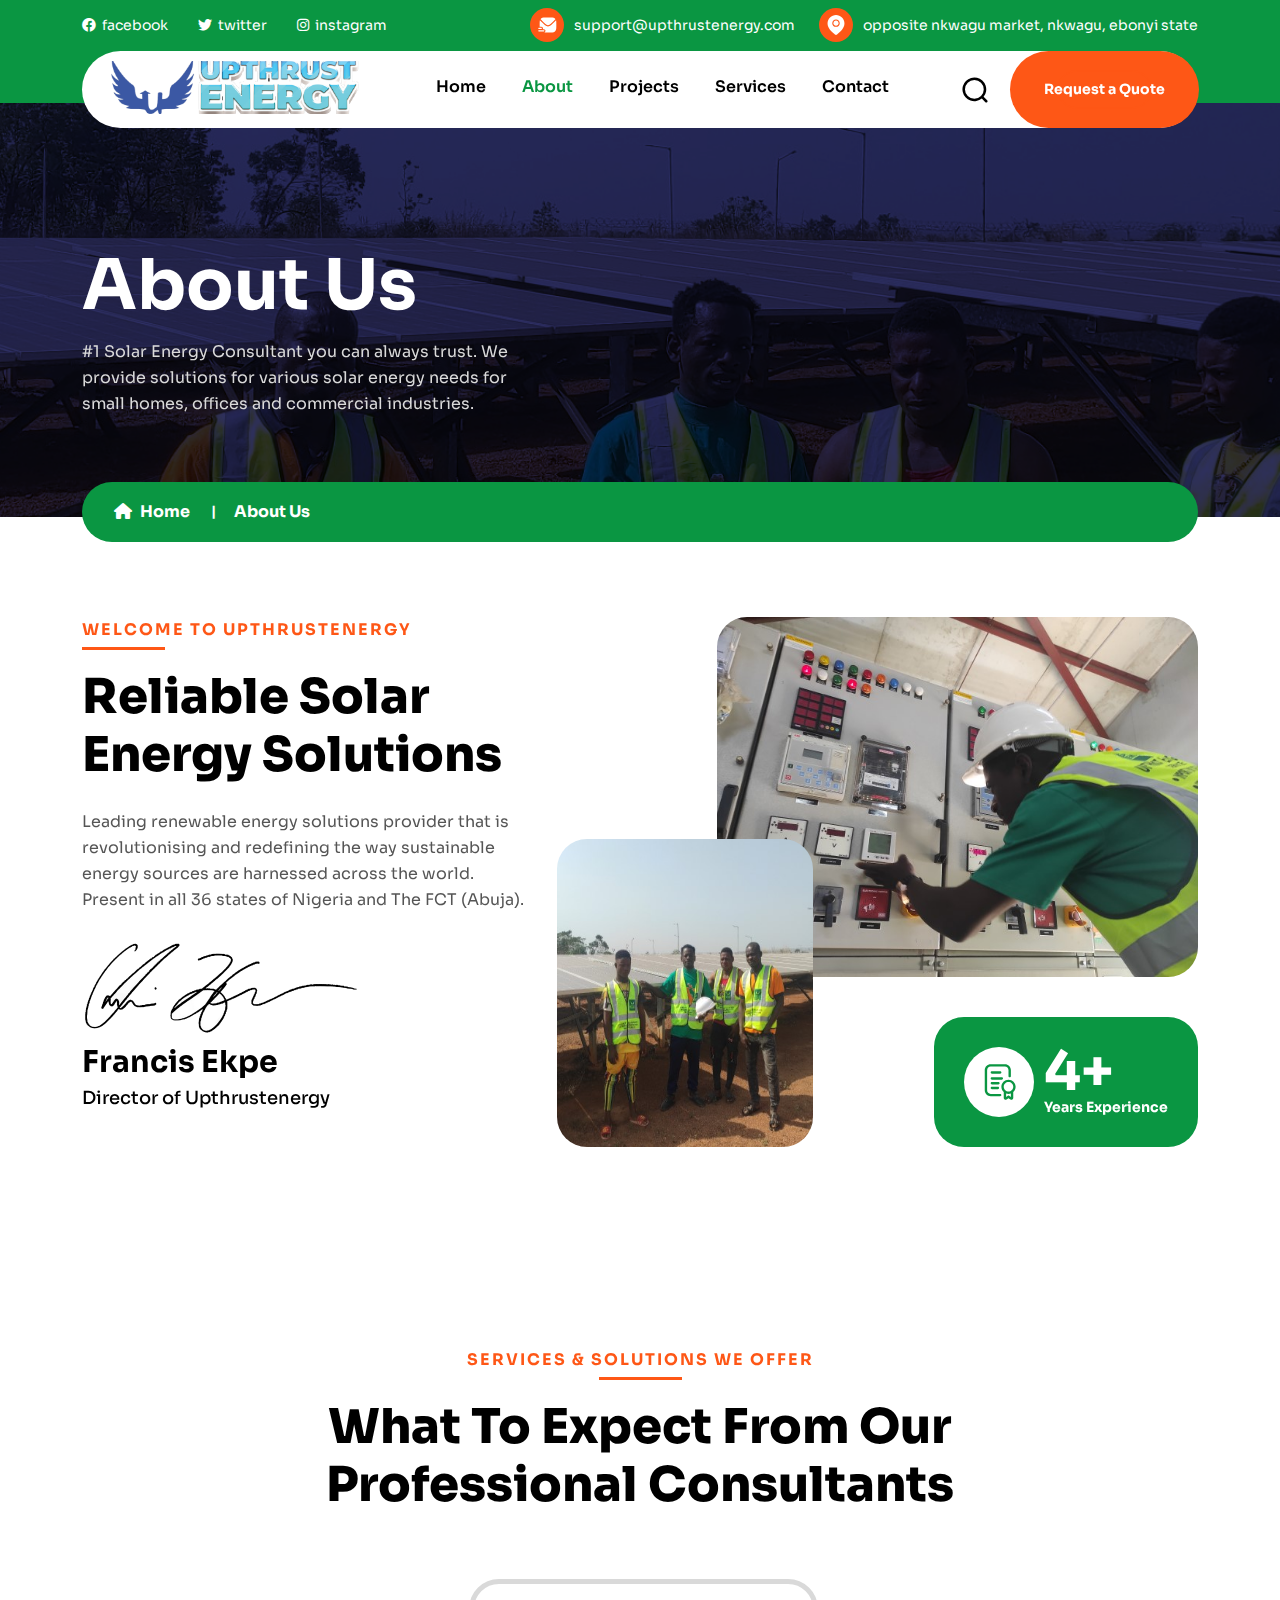
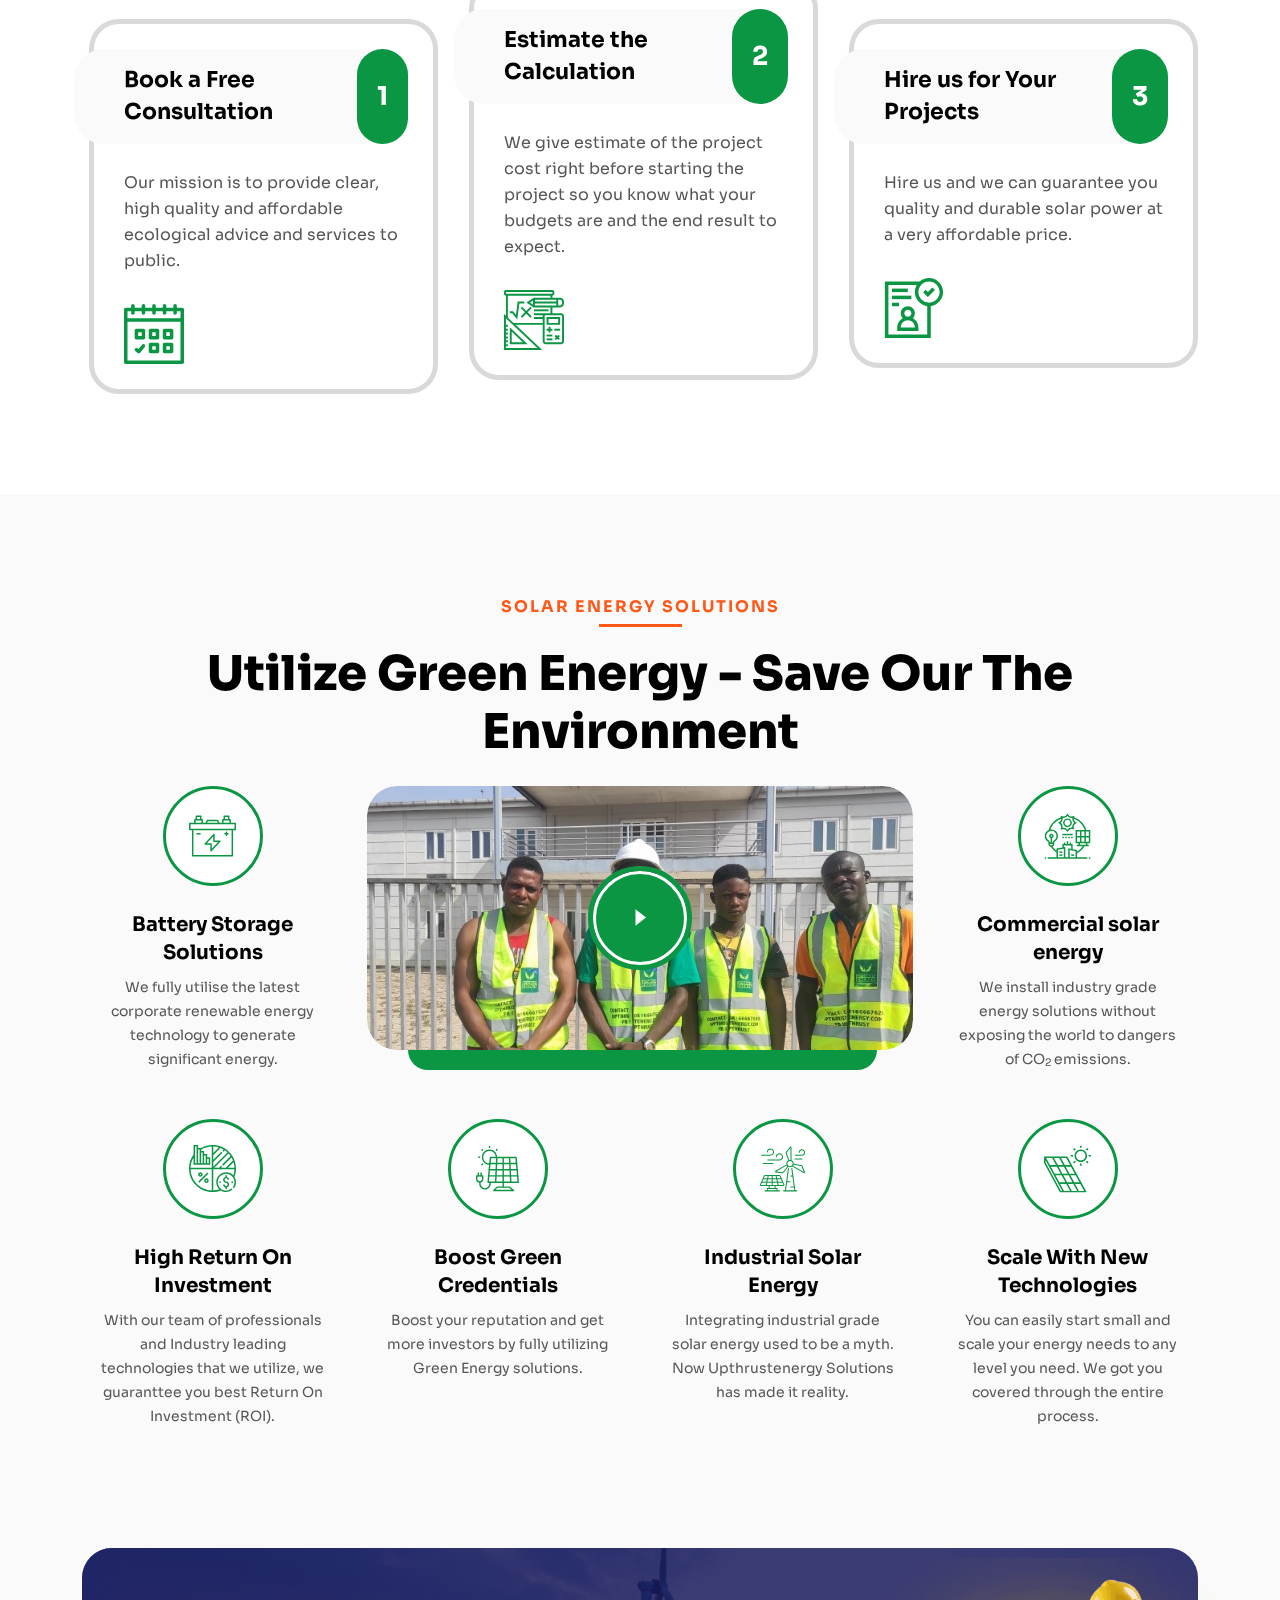
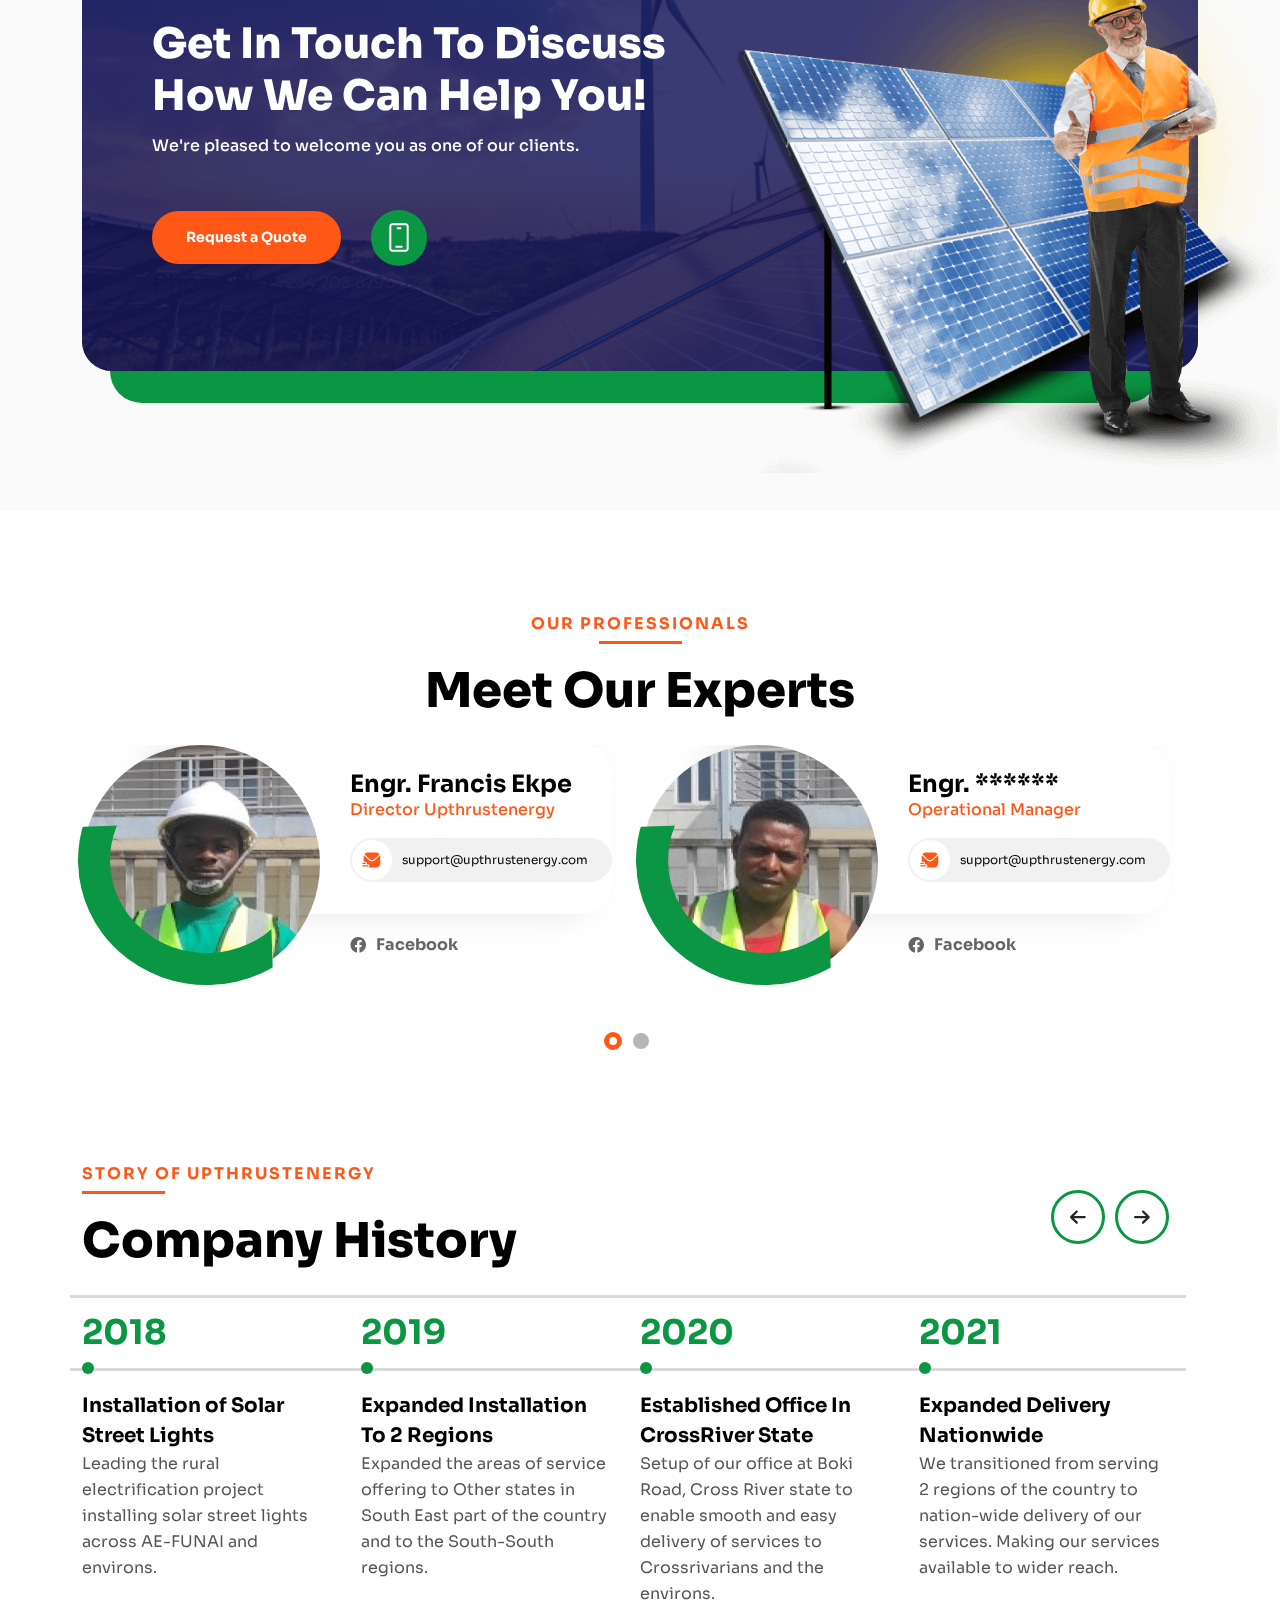
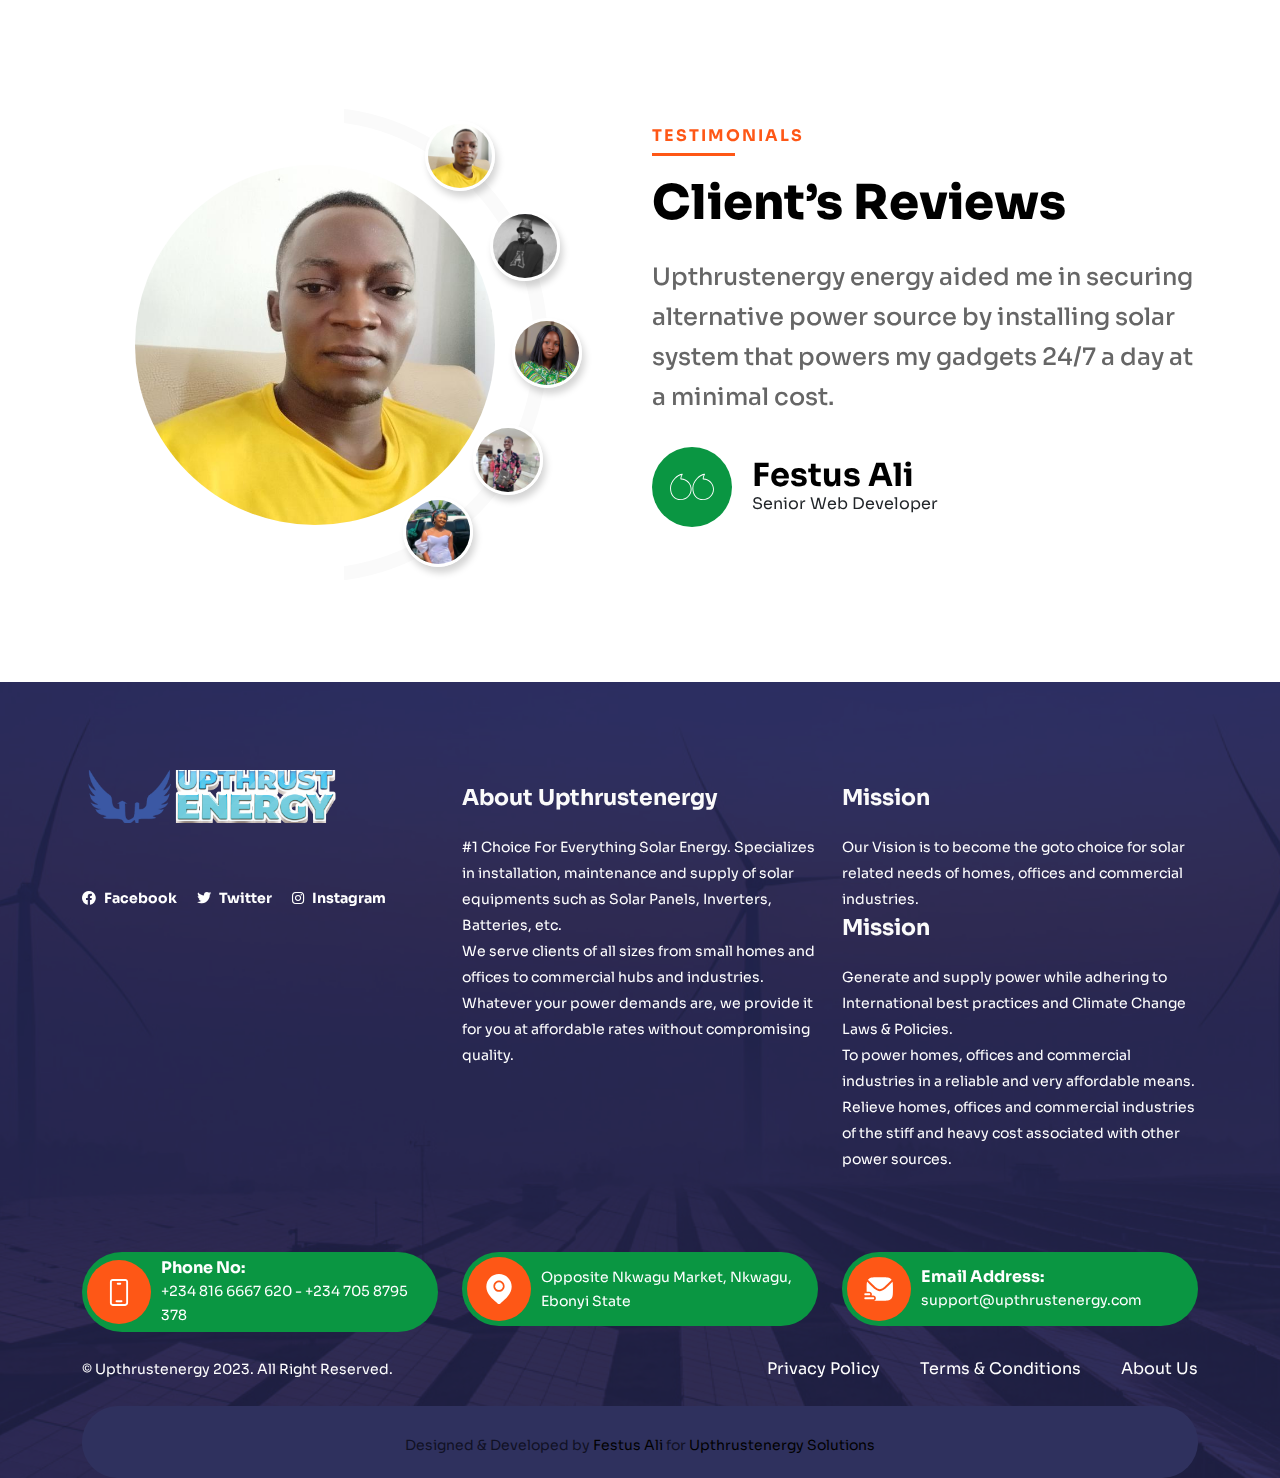
==== commit e6cd4dcb: "Add Remaining Testimonials" ====
--- a/about.html
+++ b/about.html
@@ -742,18 +742,18 @@
         <div class="nav-c-slider">
           <a class="next-slide" href="JavaScript:void(0)" data-slide="1">
             <img class="animate__animated animate__fadeIn " src="assets/img/festus-ali.jpg" alt="Festus Ali - Testimonial">
-          </a>
+          </a> 
           <a class="next-slide" href="JavaScript:void(0)" data-slide="2">
-            <img class="animate__animated animate__fadeIn" src="assets/img/union-1.jpg" alt="img 2">
+            <img class="animate__animated animate__fadeIn" src="assets/img/clinton-uzoma.jpg" alt="img 2">
           </a>
           <a class="next-slide" href="JavaScript:void(0)" data-slide="3">
-            <img class="animate__animated animate__fadeIn" src="assets/img/union-2.jpg" alt="img 3">
+            <img class="animate__animated animate__fadeIn " src="assets/img/daphina-atuora.jpg" alt="img 1">
           </a>
           <a class="next-slide" href="JavaScript:void(0)" data-slide="4">
-            <img class="animate__animated animate__fadeIn" src="assets/img/union-3.jpg" alt="img 4">
+            <img class="animate__animated animate__fadeIn" src="assets/img/anointed-chidera.jpg" alt="img 3">
           </a>
           <a class="next-slide" href="JavaScript:void(0)" data-slide="5">
-            <img class="animate__animated animate__fadeIn " src="assets/img/union-4.jpg" alt="img 1">
+            <img class="animate__animated animate__fadeIn" src="assets/img/sandra-chukwudi.jpg" alt="img 4">
           </a>
           <div class="slider-main-img">
             <img src="assets/img/festus-ali.jpg" alt="Testimonial">
@@ -789,7 +789,7 @@
           <div>
             <div class="client-reviews-text">
               <h3>
-                Launch Pad team to get the framework of your Cut down on all your work by collaborating with our online business up and running in no time.
+                Upthrustenergy is cheap, reliable and trustworthy. Since they installed my solar system, I now have 24 hours light making my gadgets always on.
               </h3>
               <div class="d-flex align-items-center">
                 <i>
@@ -798,16 +798,16 @@
                   </svg>
                 </i>
                 <div>
-                  <h4>Thomas Walkar</h4>
-                  <span>sustainable energy owner</span>
+                  <h4>Clinton Uzoma</h4>
+                  <span>FX Trader</span>
                 </div>
               </div>
             </div>
           </div>
-          <div>
+          <div> 
             <div class="client-reviews-text">
               <h3>
-                Collaborating with our Launch Pad Cut down on all your work team to get the framework of your online business up and running in no time.
+                Upthrustenergy solutions gave me the opportunity to experience solar energy for the first time. All other solar companies that I contacted called exorbitant amount that I couldn't afford.
               </h3>
               <div class="d-flex align-items-center">
                 <i>
@@ -816,8 +816,8 @@
                   </svg>
                 </i>
                 <div>
-                  <h4>Thomas Walkar</h4>
-                  <span>sustainable energy owner</span>
+                  <h4>Daphina Atuora</h4>
+                  <span>Student AE-FUNAI</span>
                 </div>
               </div>
             </div>
@@ -825,7 +825,7 @@
           <div>
             <div class="client-reviews-text">
               <h3>
-                Business up and running in no time Cut down on all your work by collaborating with our Launch Pad team to get the framework of your online.
+                Upthrustenergy delivered on their promises and helped confirm what others have been saying about their services. They are tested and trusted, guarantees fast, safe installation of any solar needs.
               </h3>
               <div class="d-flex align-items-center">
                 <i>
@@ -834,8 +834,8 @@
                   </svg>
                 </i>
                 <div>
-                  <h4>Thomas Walkar</h4>
-                  <span>sustainable energy owner</span>
+                  <h4>Anointed Chidera</h4>
+                  <span>Elect/Elect Engineer</span>
                 </div>
               </div>
             </div>
@@ -843,7 +843,7 @@
           <div>
             <div class="client-reviews-text">
               <h3>
-                Cut down on all your work by collaborating with our Launch Pad team to get the framework of your online.
+                With Upthrustenergy, I no longer have to wait for PHCN/EEDC before I can do my work. With small amount of money, Upthrustenergy installed solar system that now lasts over 24hrs in my apartment.
               </h3>
               <div class="d-flex align-items-center">
                 <i>
@@ -852,8 +852,8 @@
                   </svg>
                 </i>
                 <div>
-                  <h4>Thomas Walkar</h4>
-                  <span>sustainable energy owner</span>
+                  <h4>Sandra Chukwudi</h4>
+                  <span>UI/UX Designer</span>
                 </div>
               </div>
             </div>
@@ -959,6 +959,8 @@
         </div>
       </div>
     </div>
+
+    <!-- About company -->
     <div class="footer-bottom">
       <p>&copy; Upthrustenergy 2023. All Right Reserved.</p>
       <ul>
@@ -966,6 +968,13 @@
         <li><a href="#">Terms & Conditions</a></li>
         <li><a href="#">About Us</a></li>            
       </ul>
+    </div>
+
+    <!-- Developer details -->
+    <div class="footer-dev" style="padding-bottom: 20px; padding-top: 10px; background-color: lightyellow; border-radius: 5em; z-index:20;">
+      <p class="mt-3 px-md-5 text-center">
+        Designed & Developed by <a href="https://linkedin.com/in/festus-ali">Festus Ali</a> for <a href="https://upthrustenergy.com">Upthrustenergy Solutions</a>
+      </p>
     </div>
   </div>
 </footer>
